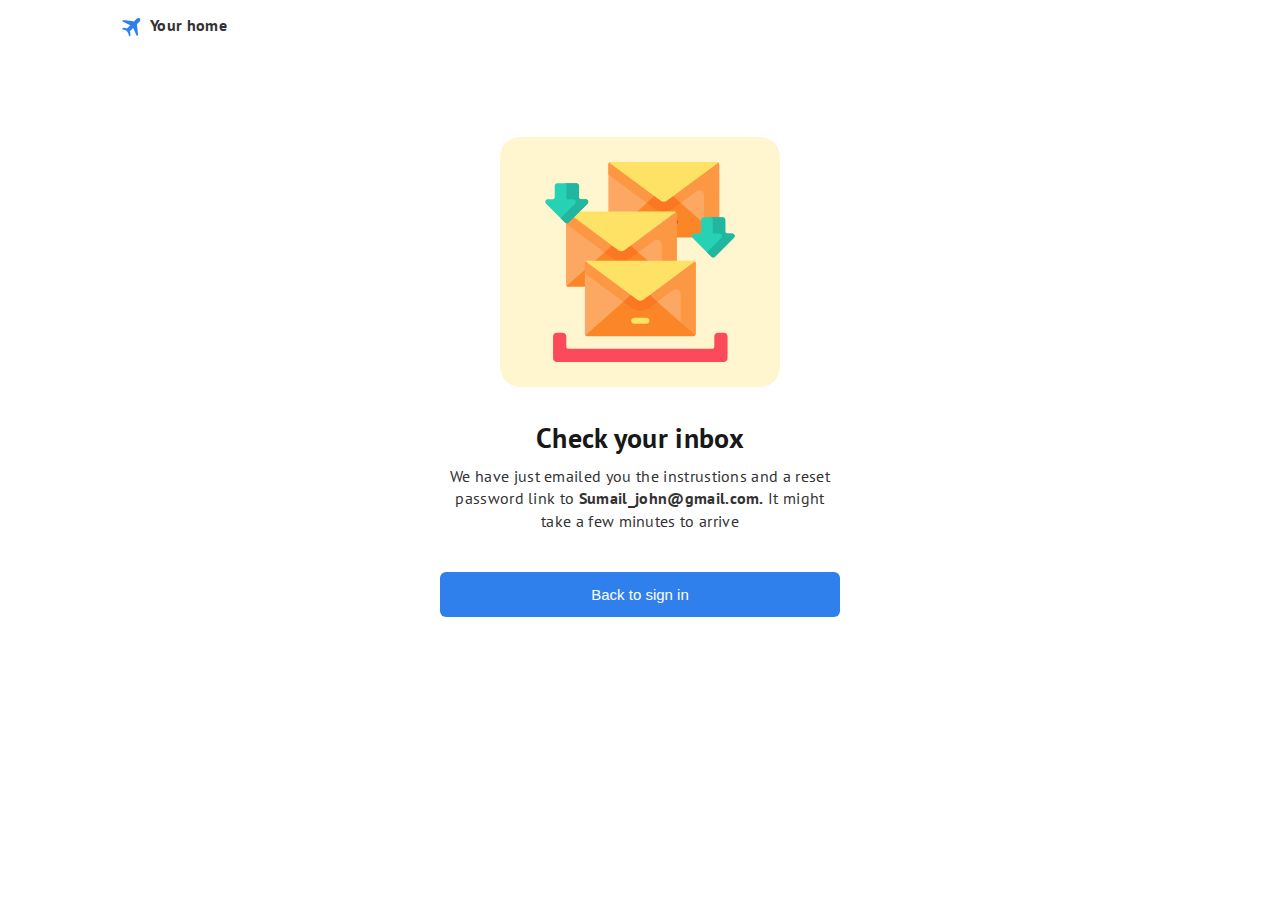
==== check-inbox.html @ 7ad9471f "Add files via upload" ====
<!DOCTYPE html>
<html lang="en">
  <head>
    <link
      rel="stylesheet"
      href="https://cdnjs.cloudflare.com/ajax/libs/font-awesome/5.14.0/css/all.min.css"
    />
    <!-- extra fonts -->
    <link
      href="https://fonts.googleapis.com/css?family=Great+Vibes&display=swap"
      rel="stylesheet"
    />
    <link rel="preconnect" href="https://fonts.googleapis.com" />
    <link rel="preconnect" href="https://fonts.gstatic.com" crossorigin />
    <link
      href="https://fonts.googleapis.com/css2?family=PT+Sans&family=Work+Sans:wght@400;500&display=swap"
      rel="stylesheet"
    />
    <link rel="stylesheet" href="style.css" />
    <link rel="stylesheet" type="text/css" href="media-query.css" />
    <link rel="icon" href="imgs/home-tab.png" type="image/x-icon" />
    <meta charset="UTF-8" />
    <meta name="viewport" content="width=device-width, initial-scale=1.0" />
    <meta name="description" content="Check inbox for your password." />
    <title>Check inbox</title>
  </head>
  <body>
    <div class="main-container-home">
      <header class="header-nav">
        <div class="nav-logo">
          <a href="index.html">
            <svg
              class="website-logo"
              xmlns="http://www.w3.org/2000/svg"
              width="24"
              height="24"
              viewBox="0 0 24 24"
              fill="none"
            >
              <path
                d="M3.414 13.7779C2.5 13.9999 2 15.1919 2 15.1919C2 15.1919 5.398 15.6259 6.949 17.3129C8.5 18.9999 9.071 22.2629 9.071 22.2629C9.071 22.2629 10.47 22.6979 10.485 20.8489C10.5 18.9999 9.778 17.3129 9.778 17.3129L13.091 13.9999L16.701 21.7039C16.701 21.7039 18.08 22.2299 18.04 20.3649C18 18.4999 16.85 10.2419 16.85 10.2419L19.678 7.41294C19.869 7.22845 20.0214 7.00776 20.1262 6.76375C20.231 6.51974 20.2862 6.2573 20.2885 5.99174C20.2908 5.72619 20.2402 5.46283 20.1396 5.21703C20.0391 4.97124 19.8906 4.74794 19.7028 4.56015C19.515 4.37237 19.2917 4.22386 19.0459 4.1233C18.8001 4.02274 18.5368 3.97213 18.2712 3.97444C18.0056 3.97675 17.7432 4.03192 17.4992 4.13674C17.2552 4.24156 17.0345 4.39392 16.85 4.58494L13.947 7.48794C13.947 7.48794 6.148 6.09394 3.824 6.29694C1.5 6.49994 2.559 7.56294 2.559 7.56294L10.203 11.2329L6.95 14.4859C6.95 14.4859 4.328 13.5559 3.414 13.7779Z"
                fill="#2F80ED"
              />
            </svg>
          </a>
          <a href="index.html"><p class="inline">Your home</p></a>
        </div>
      </header>
    </div>
    <main class="main-container-check-inbox">
      <section class="check-inbox-section">
        <div class="inbox-photo-container">
          <svg
            class="inbox-photo"
            xmlns="http://www.w3.org/2000/svg"
            width="200"
            height="200"
            viewBox="0 0 200 200"
            fill="none"
          >
            <g clip-path="url(#clip0_4_1032)">
              <path
                d="M71.0395 -6.10351e-06L116.983 34.0684L70.3434 75.3684C69.8082 75.2437 69.3414 74.95 68.991 74.5555C68.6008 74.1008 68.3594 73.5133 68.3594 72.8652V2.56328C68.3594 1.80663 68.6895 1.12656 69.2125 0.65976C69.6672 0.249213 70.2668 -0.000396729 70.9227 -0.000396729H71.0395V-6.10351e-06Z"
                fill="#FCA863"
              />
              <path
                d="M179.209 2.56328V72.8652C179.209 73.5129 178.967 74.1008 178.577 74.5555C178.227 74.95 177.76 75.2437 177.225 75.3684L130.585 34.0684L176.528 0H176.645C177.305 0 177.901 0.249609 178.355 0.660156C178.878 1.12695 179.209 1.80703 179.209 2.56328Z"
                fill="#FCA863"
              />
              <path
                d="M71.0395 -6.10354e-06L116.983 34.0683L108.114 41.9234L68.3594 12.4426V2.56327C68.3594 1.80663 68.6895 1.12656 69.2125 0.65976C69.6672 0.249213 70.2668 -0.000396729 70.9227 -0.000396729H71.0395V-6.10354e-06Z"
                fill="#FC9744"
              />
              <path
                d="M179.209 2.56328V72.8652C179.209 73.5129 178.967 74.1008 178.577 74.5555C178.227 74.95 177.76 75.2437 177.225 75.3684L164.143 63.7828V33.2879C164.143 29.2879 159.588 26.9941 156.372 29.3766L139.454 41.9238L130.585 34.0688L176.529 0H176.645C177.306 0 177.901 0.249609 178.356 0.660156C178.879 1.12695 179.209 1.80703 179.209 2.56328Z"
                fill="#FC9744"
              />
              <path
                d="M178.575 74.5523C178.106 75.091 177.414 75.432 176.644 75.432H70.9242C70.1546 75.432 69.4625 75.091 68.9929 74.5523L123.784 26.0344L178.575 74.5523Z"
                fill="#FB8627"
              />
              <path
                d="M140.691 41.0058L132.781 46.8711C130.158 48.8113 127.046 49.8387 123.784 49.8387C120.522 49.8387 117.41 48.8113 114.787 46.8711L106.877 41.0058L123.784 26.034L140.691 41.0058Z"
                fill="#FB7722"
              />
              <path
                d="M178.355 0.657037L126.839 38.8567C125.025 40.2024 122.544 40.2024 120.729 38.8567L69.2133 0.657037C69.6672 0.249225 70.2672 0.000396729 70.9238 0.000396729H176.645C177.301 0.000396729 177.901 0.249225 178.355 0.657037Z"
                fill="#FEE265"
              />
              <path
                d="M117.697 60.0067H129.872"
                stroke="black"
                stroke-width="15"
                stroke-miterlimit="10"
                stroke-linecap="round"
                stroke-linejoin="round"
              />
              <path
                d="M28.6449 49.4004L74.5886 83.4688L27.9488 124.769C27.4136 124.644 26.9429 124.35 26.5968 123.956C26.2023 123.501 25.9652 122.914 25.9652 122.266V51.9637C25.9652 51.2031 26.2914 50.527 26.8183 50.0563C27.2691 49.65 27.8687 49.4004 28.5285 49.4004H28.6449Z"
                fill="#FCA863"
              />
              <path
                d="M136.81 51.9637V122.266C136.81 122.914 136.573 123.501 136.178 123.956C135.832 124.35 135.361 124.644 134.826 124.769L88.1863 83.4688L134.13 49.4004H134.247C134.907 49.4004 135.506 49.65 135.961 50.0563C136.484 50.5273 136.81 51.2031 136.81 51.9637Z"
                fill="#FCA863"
              />
              <path
                d="M28.6449 49.4004L74.5886 83.4688L65.7195 91.3238L25.9652 61.843V51.9637C25.9652 51.2031 26.2914 50.527 26.8183 50.0563C27.2691 49.65 27.8687 49.4004 28.5285 49.4004H28.6449Z"
                fill="#FC9744"
              />
              <path
                d="M136.81 51.9637V122.266C136.81 122.914 136.573 123.501 136.178 123.956C135.832 124.35 135.361 124.644 134.826 124.769L121.744 113.183V82.6883C121.744 78.6883 117.188 76.3945 113.977 78.777L97.0554 91.3242L88.1863 83.4691L134.13 49.4008H134.247C134.907 49.4008 135.506 49.6504 135.961 50.0566C136.484 50.5274 136.81 51.2031 136.81 51.9637Z"
                fill="#FC9744"
              />
              <path
                d="M136.179 123.952C135.71 124.491 135.018 124.832 134.248 124.832H28.5277C27.7582 124.832 27.066 124.491 26.5964 123.952L81.3878 75.4336L136.179 123.952Z"
                fill="#FB8627"
              />
              <path
                d="M98.2949 90.4055L90.3852 96.2707C87.7617 98.2109 84.6496 99.2383 81.3879 99.2383C78.1262 99.2383 75.0141 98.2109 72.3906 96.2707L64.4805 90.4055L81.3875 75.4336L98.2949 90.4055Z"
                fill="#FB7722"
              />
              <path
                d="M135.959 50.0566L84.4429 88.2563C82.6285 89.602 80.1472 89.602 78.3324 88.2563L26.8168 50.0566C27.2707 49.6488 27.8707 49.4 28.5273 49.4H134.248C134.905 49.4 135.505 49.6488 135.959 50.0566Z"
                fill="#FEE265"
              />
              <path
                d="M75.3008 109.406H87.475"
                stroke="black"
                stroke-width="15"
                stroke-miterlimit="10"
                stroke-linecap="round"
                stroke-linejoin="round"
              />
              <path
                d="M47.5668 98.8008L93.5066 132.865L46.8664 174.169C46.3312 174.04 45.8645 173.751 45.5145 173.356C45.1242 172.902 44.8828 172.314 44.8828 171.666V101.364C44.8828 100.604 45.2129 99.9273 45.7359 99.4566C46.1906 99.0504 46.7863 98.8008 47.4461 98.8008H47.5668Z"
                fill="#FCA863"
              />
              <path
                d="M155.732 101.364V171.666C155.732 172.314 155.49 172.901 155.1 173.356C154.75 173.75 154.283 174.04 153.748 174.169L107.108 132.865L153.047 98.8008H153.168C153.824 98.8008 154.423 99.0504 154.878 99.4566C155.402 99.9277 155.732 100.604 155.732 101.364Z"
                fill="#FCA863"
              />
              <path
                d="M47.5668 98.8008L93.5066 132.865L84.6375 140.72L44.8828 111.243V101.364C44.8828 100.604 45.2129 99.9273 45.7359 99.4566C46.1906 99.0504 46.7863 98.8008 47.4461 98.8008H47.5668Z"
                fill="#FC9744"
              />
              <path
                d="M155.732 101.364V171.666C155.732 172.314 155.49 172.901 155.1 173.356C154.75 173.75 154.283 174.04 153.748 174.169L140.666 162.583V132.088C140.666 128.088 136.11 125.795 132.895 128.177L115.977 140.72L107.108 132.865L153.048 98.8008H153.168C153.824 98.8008 154.424 99.0504 154.878 99.4566C155.402 99.9277 155.732 100.604 155.732 101.364Z"
                fill="#FC9744"
              />
              <path
                d="M155.098 173.352C154.629 173.89 153.937 174.231 153.167 174.231H47.4469C46.6773 174.231 45.9852 173.89 45.5156 173.352L100.307 124.833L155.098 173.352Z"
                fill="#FB8627"
              />
              <path
                d="M117.214 139.805L109.304 145.67C106.681 147.611 103.569 148.638 100.307 148.638C97.0454 148.638 93.9333 147.611 91.3098 145.67L83.3997 139.805L100.307 124.833L117.214 139.805Z"
                fill="#FB7722"
              />
              <path
                d="M154.878 99.4563L103.363 137.656C101.548 139.002 99.0668 139.002 97.252 137.656L45.7363 99.4563C46.1902 99.0484 46.7902 98.7996 47.4469 98.7996H153.167C153.824 98.7996 154.424 99.0484 154.878 99.4563Z"
                fill="#FEE265"
              />
              <path
                d="M106.394 161.824H94.2199C92.5527 161.824 91.2019 160.473 91.2019 158.806C91.2019 157.139 92.5531 155.788 94.2199 155.788H106.394C108.062 155.788 109.412 157.139 109.412 158.806C109.412 160.473 108.061 161.824 106.394 161.824Z"
                fill="#FEE265"
              />
              <path
                d="M174.316 174.336V184.759C174.316 185.871 173.416 186.771 172.304 186.771H28.3101C27.1988 186.771 26.298 185.871 26.298 184.759V174.336C26.298 172.289 24.6386 170.629 22.5917 170.629H16.7753C14.7285 170.629 13.0691 172.289 13.0691 174.336V196.294C13.0691 198.341 14.7285 200 16.7753 200H183.839C185.886 200 187.545 198.341 187.545 196.294V174.336C187.545 172.289 185.886 170.629 183.839 170.629H178.022C175.976 170.629 174.316 172.289 174.316 174.336Z"
                fill="#FB4A59"
              />
              <path
                d="M193.907 75.852L175.028 94.7312C174.009 95.7496 172.36 95.7496 171.341 94.7312L152.457 75.852C150.817 74.2113 151.981 71.402 154.305 71.402H159.076C160.188 71.402 161.089 70.5012 161.089 69.3898V57.9801C161.089 56.5402 162.256 55.3734 163.695 55.3734H182.669C184.111 55.3734 185.275 56.5426 185.275 57.9801V69.3898C185.275 70.5012 186.176 71.402 187.287 71.402H192.063C194.388 71.402 195.547 74.2113 193.907 75.852Z"
                fill="#27D1B3"
              />
              <path
                d="M193.909 75.8512L175.027 94.7324C174.009 95.7504 172.359 95.7504 171.341 94.7324L166.923 90.3141L181.382 75.8512C183.023 74.2133 181.864 71.4004 179.539 71.4004H172.75V57.9797C172.75 56.543 171.587 55.3719 170.146 55.3719H182.669C184.11 55.3719 185.277 56.543 185.277 57.9797V69.3883C185.277 70.4996 186.178 71.4004 187.289 71.4004H192.066C194.387 71.4004 195.546 74.2133 193.909 75.8512Z"
                fill="#20B69F"
              />
              <path
                d="M47.541 41.684L28.6617 60.5633C27.6433 61.5817 25.9937 61.5817 24.9753 60.5633L6.09135 41.684C4.45073 40.0434 5.61518 37.234 7.9394 37.234H12.7109C13.8222 37.234 14.723 36.3332 14.723 35.2219V23.8121C14.723 22.3723 15.8902 21.2055 17.3296 21.2055H36.3031C37.7457 21.2055 38.9097 22.3746 38.9097 23.8121V35.2219C38.9097 36.3332 39.8105 37.234 40.9218 37.234H45.6976C48.0218 37.234 49.1816 40.0434 47.541 41.684Z"
                fill="#27D1B3"
              />
              <path
                d="M47.5426 41.682L28.6613 60.5633C27.6433 61.5813 25.9929 61.5813 24.9754 60.5633L20.557 56.1449L35.0156 41.682C36.6574 40.0441 35.4984 37.2355 33.1726 37.2355H26.3836V23.8109C26.3836 22.3742 25.2207 21.2031 23.7801 21.2031H36.3031C37.7437 21.2031 38.9109 22.3742 38.9109 23.8109V35.2234C38.9109 36.3348 39.8117 37.2355 40.923 37.2355H45.6996C48.0215 37.2355 49.1804 40.0441 47.5426 41.682Z"
                fill="#20B69F"
              />
            </g>
            <defs>
              <clipPath id="clip0_4_1032">
                <rect width="200" height="200" fill="white" />
              </clipPath>
            </defs>
          </svg>
        </div>
        <h1 class="check-inbox-heading">Check your inbox</h1>
        <p class="we-sent-email">
          We have just emailed you the instrustions and a reset password link to
          <span>Sumail_john@gmail.com.</span> It might take a few minutes to
          arrive
        </p>
        <a href="sign-in.html"
          ><button class="back-to-sign-inbox-button">Back to sign in</button></a
        >
      </section>
    </main>
  </body>
</html>
---- style.css ----
:root {
  --mainColor: #2f80ed;
  --textColor: #333;
  --lightGrayText: #4f4f4f;
  --headingTextColor: #181818;
  --whiteColor: #ffffff;
}

* {
  -webkit-box-sizing: border-box;
  -moz-box-sizing: border-box;
  box-sizing: border-box;
  padding: 0;
  margin: 0;
}
html {
  scroll-behavior: smooth;
}
body {
  color: var(--textColor);
  font-family: "PT Sans", sans-serif;
  font-size: 16px;
  font-style: normal;
  font-weight: 400;
  line-height: 140%; /* 22.4px */
  letter-spacing: 0.32px;
}
h1,
h2,
h3,
h4 {
  color: var(--headingTextColor);
}
button{
  cursor: pointer;
}
.main-container-home {
  /* to make padding works even in mobile size screens */
  padding-right: 20px;
  padding-left: 20px;
  /* to set all elements in the center verticlly */
  margin-right: auto;
  margin-left: auto;
  /* set the width for the container */
  width: calc(100% - 200px);
}
.header-nav {
  display: flex;
  justify-content: space-between;
  /* width: 1210px; */
  padding-top: 14px;
  padding-bottom: 14px;
  align-items: center;
  margin-bottom: 12px;
}
/* navigation bar styling */
.nav-logo {
  position: relative;
  width: 105px;
}

.inline {
  position: absolute;
  display: inline;
  left: 30px;
  font-weight: 600;
  width: 78px;
  /* padding-bottom: 5px; */
}

a {
  text-decoration: none;
  color: var(--textColor);
}
a:hover {
  color: var(--mainColor);
}
.nav-links li {
  list-style: none;
  display: inline;
  font-size: 16px;
}
.nav-link {
  padding-left: 48px;
}

.register-btn {
  display: inline-flex;
  padding: 10px 18px;
  justify-content: center;
  align-items: center;
  border-radius: 6px;
  border: 1px solid var(--mainColor);
  background: #fff;
  color: var(--mainColor);
}
.sign-in-btn {
  display: inline-flex;
  padding: 10px 18px;
  justify-content: center;
  align-items: center;
  border-radius: 6px;
  border: 1px solid var(--mainColor);
  background: var(--mainColor);
  color: var(--whiteColor);
  margin-left: 10px;
  /* margin-top: 14px; */
}
.sign-in-btn:hover,
.register-btn:hover,
.download-mobile-app:hover {
  transform: scale(110%);
  cursor: pointer;
}

.sidebar {
  position: absolute;
  height: 100vh;
  width: 250px;
  margin: 0;
  padding: 0;
  left: 0;
  top: 0;
  background-color: white;
  transition: 600ms;
  transform: translate(-100%);
  z-index: 1;
}
.sidebar-container {
  position: relative;
  display: none;
}
.sidebar-burger-menu {
  font-size: 24px;
  border-radius: 0;
  color: var(--lightGrayText);
  /* margin-top: 17px; */
  /* display: none;  */
}

.left-arrow,
.right-arrow,
.surprise,
.close-btn,
.sidebar-burger-menu {
  background-color: transparent;
  border: none;
  padding: 0;
  position: absolute;
}

.sidebar-burger-menu:hover {
  color: var(--mainColor);
  cursor: pointer;
}
.show-sidebar {
  transform: translate(0);
}
.show-sidebar-container {
  display: block;
}
.close-btn {
  position: absolute;
  top: 20px;
  right: 15px;
  color: rgb(206, 14, 14);
  font-size: 22px;
  margin: 0;
  padding: 0;
}
.close-btn:hover {
  transform: rotate(360deg);
  transition: 1000ms;
  cursor: pointer;
}
.home-sidebar,
.discover-sidebar,
.activties-sidebar,
.about-sidebar,
.contact-sidebar,
.register-sidebar,
.sign-in-sidebar {
  position: absolute;
  top: 100px;
  left: 0px;
  height: 50px;
  width: 350px;
  list-style: none;
}
.home,
.discover,
.activties,
.about,
.contact,
.register,
.sign-in {
  font-size: 22px;
  margin: 0;
  padding: 0;
  position: absolute;
  left: 50px;
  text-decoration: none;
}
.home,
.discover,
.activties,
.about,
.contact {
  color: var(--lightGrayText);
}

.register,
.sign-in {
  color: var(--mainColor);
}

.discover-sidebar {
  top: 150px;
}
.activties-sidebar {
  top: 210px;
}
.about-sidebar {
  top: 260px;
}
.contact-sidebar {
  top: 310px;
}
.register-sidebar {
  top: 360px;
  display: none;
}
.sign-in-sidebar {
  top: 410px;
  display: none;
}

/* start of banner */
.banner-section {
  position: relative;
  background-image: url(imgs/banner2.jpg);
  background-size: cover;
  background-repeat: round;
  height: 500px;
  border-radius: 10px;
}
.overlay {
  position: absolute;
  left: 0;
  top: 0;
  border-radius: 10px;
  height: 100%;
  width: 100%;
  background-color: rgb(0 0 0 / 30%);
}

.banner-section h1 {
  position: absolute;
  color: var(--whiteColor);
  left: 50%;
  top: 180px;
  transform: translate(-50%, -50%);
  margin: 0;
  padding: 0;
  font-size: 32px;
  line-height: normal;
  width: 373px;
}
/* .title-banner{
  position: absolute;
  color: var(--whiteColor);
  left: 50%;
  top: 180px;
  transform: translate(-50%, -50%);
  margin: 0;
  padding: 0;
  font-size: 32px;
  line-height: normal;
  width: 373px;
  font-weight:bold; */
/* display: none; */
/* } */
.banner-qoute {
  font-size: 20px;
  width: 650px;
  line-height: 140%;
  position: absolute;
  font: 20px;
  color: var(--whiteColor);
  font-weight: 500;
  width: 518px;
  top: 248px;
  left: 50%;
  transform: translate(-50%, -50%);
  text-align: center;
  padding: 0;
  margin: 0;
}

.search-nav-container {
  margin-right: auto;
  margin-left: auto;
  width: calc(100% - 200px);
}
.search-place-nav {
  position: relative;
  /* width: 1072.8px; */
  height: 64px;
  flex-shrink: 0;
  border-radius: 8px;
  background: var(--whiteColor);
  box-shadow: 0px 4px 37px 0px rgba(0, 0, 0, 0.15);
  /* margin-left: 50%; */
  /* transform:translate(-50%,0%); */
  margin-top: -32px;
  /* display: flex; */
  /* display: none; */
}
.search-place-form {
  position: absolute;
  display: flex;
  justify-content: space-between;
  width: calc(100% - 250px);
  right: 60%;
  top: 50%;
  transform: translate(50%, -50%);
}

.search-nav-container2 {
  margin-right: auto;
  margin-left: auto;
  width: calc(100% - 500px);
  display: none;
}
.search-place-nav-responsive {
  position: relative;
  width: 324px;
  height: 345px;
  border-radius: 8px;
  background: var(--whiteColor);
  box-shadow: 0px 4px 37px 0px rgba(0, 0, 0, 0.15);
  margin-left: 50%;
  transform: translate(-50%, 0%);
  margin-top: -80px;
  display: none;
}
.search-place-form-responsive {
  position: absolute;
  display: flex;
  gap: -5px;
  flex-direction: column;
  align-items: center;
  width: calc(100% - 30px);
  right: 50%;
  top: 40%;
  transform: translate(50%, -50%);
}
.search-place-nav-responsive {
  display: flex;
  flex-direction: column;
}

.search-nav-btn1,
.search-nav-btn2 {
  background-color: var(--mainColor);
  color: var(--whiteColor);
  display: flex;
  width: 148px;
  padding: 12px 18px;
  height: 43;
  justify-content: center;
  align-items: center;
  gap: 10px;
  border-radius: 6px;
  border-color: transparent;
  position: absolute;
}
.search-nav-btn1:hover,
.search-nav-btn2:hover {
  width: min-content;
}
.search-nav-btn1 {
  right: 50%;
  top: 90%;
  transform: translate(50%, -50%);
}
.search-nav-btn2 {
  right: 10%;
  top: 50%;
  transform: translate(50%, -50%);
}

.search-place-nav button p {
  font-size: 15px;
  font-weight: 600;
}

.location-input-search,
.check-in-input-search,
.check-out-input-search,
.guests-input-search {
  position: relative;
  padding: 13px 14px 14px 14px;
  align-items: center;
  border-radius: 4px;
  background: var(--Gray-6, #f2f2f2);
  color: var(--lightGrayText);
  border-radius: 4px;
  border-color: transparent;
}
input:focus {
  outline-color: var(--mainColor);
}

.location-input-search {
  padding: 11px 12px 12px 12px;
  align-items: center;
  gap: 10px;
}
.check-in-input-search {
  width: 170px;
}
.check-out-input-search {
  width: 170px;
}
.guests-input-search {
  width: 210px;
}

.covid-restrictions-warning {
  position: relative;
  height: 72px;
  border-radius: 8px;
  background: #fcefca;
  margin-top: 50px;
  margin-bottom: 50px;
}

.warning-covid-icon {
  position: absolute;
  top: 20px;
  left: 24px;
}

.covid-text,
.span-covid-text {
  color: var(--textColor);
  font-size: 16px;
  font-weight: 500;
  display: inline;
}
.covid-text {
  position: absolute;
  left: 72px;
  top: 25px;
}

.span-covid-text {
  color: var(--mainColor);
}

.section1-enjoy-vacation h1 {
  font-size: 28px;
  line-height: 140%;
}
.section1-enjoy-vacation p {
  margin-top: 16px;
  color: var(--textColor);
  font-size: 16px;
  font-weight: 500;
  width: 638px;
}

.choose-country-section {
  display: flex;
  justify-content: space-between;
  margin-top: 30px;
  margin-bottom: 60px;
  flex-wrap: wrap;

  /* flex-shrink: 3; */
}
.choose-country-section-article {
  margin-top: 20px;
  margin-right: 10px;
}

.choose-country-section-article-img {
  width: 300px;
  height: 220px;
  flex-shrink: 0;
  border-radius: 8px;
  transition: 0.3;
}
.choose-country-section-article-img:hover {
  cursor: pointer;
  filter: brightness(130%);
}

.choose-country-section-article h2 {
  margin-top: 12px;
  color: var(--headingTextColor);
  font-size: 20px;
}

.choose-country-section-article p {
  margin-top: 4px;
  color: var(--headingTextColor);
  font-weight: 500;
}

.inspiration-section {
  display: flex;
  justify-content: space-between;
  flex-wrap: wrap;
  margin-left: 0px;
  margin-bottom: 60px;
}
.inspiration-heading,
.popular-hotels-section-heading {
  font-size: 28px;
  margin-bottom: 24px;
  line-height: 140%;
}

.inspiration-article1 {
  background-image: url(imgs/section2-article1.jpg);
}
.inspiration-article2 {
  background-image: url(imgs/article2-section2.png);
}
.inspiration-article3 {
  background-image: url(imgs/article3-section2.png);
}
.inspiration-article1,
.inspiration-article2,
.inspiration-article3 {
  position: relative;
  width: 413px;
  height: 280px;
  flex-shrink: 0;
  margin-top: 20px;
  margin-right: 10px;
  border-radius: 8px;
  background-size: cover;
}

.inspiration-article1,
.inspiration-article2,
.inspiration-article3 .overlay {
  border-radius: 8px;
}

.inspiration-section h2 {
  top: 50%;
  position: absolute;
  bottom: 72px;
  left: 20px;
  color: var(--whiteColor);
  font-size: 20px;
  font-weight: 600;
  line-height: normal;
}

.inspiration-section p {
  position: absolute;
  color: var(--whiteColor);
  font-size: 16px;
  font-weight: 500;
  line-height: 140%;
  top: 216px;
  left: 20px;
}

.inspiration-article3:hover,
.inspiration-article3:hover,
.inspiration-article3:hover {
  cursor: pointer;
}

.popular-hotels-section {
  position: relative;
  display: flex;
  justify-content: space-between;
  flex-wrap: wrap;
  margin-bottom: 60px;
}

.popular-section-article1 img,
.popular-section-article2 img,
.popular-section-article3 img,
.popular-section-article4 img {
  width: 305px;
  height: 300px;
  flex-shrink: 0;
  border-radius: 8px;
  margin-right: 10px;
}
.popular-hotels-section h2 {
  margin-top: 12px;
  color: var(--headingTextColor);
  font-size: 20px;
  line-height: 140%;
}
.popular-hotels-section p {
  margin-top: 4px;
  color: var(--headingTextColor);
  font-weight: 500;
  margin-bottom: 20px;
}

.down-banner {
  position: relative;
  background-image: url(imgs/downBanner.jpg);
  background-size: cover;
  height: 280px;
  border-radius: 8px;
  margin-bottom: 100px;
}

.down-banner h1 {
  position: absolute;
  width: 500px;
  color: var(--whiteColor);
  font-size: 28px;
  font-weight: 700;
  line-height: 140%;
  top: 64px;
  left: 68px;
}

.download-mobile-app {
  position: absolute;
  padding: 12px 18px;
  display: flex;
  justify-content: center;
  align-items: center;
  gap: 10px;
  color: var(--whiteColor);
  border-radius: 6px;
  background-color: var(--mainColor);
  border-color: transparent;
  top: 172px;
  left: 69px;
}

.down-banner img {
  position: absolute;
  width: 719.712px;
  height: 515.599px;
  transform: rotate(-15deg);
  top: -70;
  left: 0;
  mix-blend-mode: overlay;
}

.explore-dream-place {
  margin-bottom: 80px;
  margin-right: 50%;
  transform: translate(50%, -50%);
  text-align: center;
  line-height: 200%;
}

.explore-dream-place h1 {
  font-size: 28px;
  margin-bottom: 16px;
}

.explore-dream-place p {
  color: var(--mainColor);
  font-size: 16px;
  font-weight: 500;
}

.footer {
  display: flex;
  justify-content: space-between;
  flex-wrap: wrap;
}
.footer ul {
  list-style: none;
}

.footer ul li {
  margin-bottom: 10px;
}

.footer h4 {
  margin-bottom: 20px;
}

.logo-title {
  position: absolute;
  display: inline;
  left: 30px;
  font-weight: 600;
  width: 78px;
}
.footer .nav-logo p {
  width: 197px;
  margin-left: 27px;
}

.footer p {
  font-weight: 500;
  font-size: 14px;
  line-height: 140%;
  color: #4f4f4f;
}

.footer ul a {
  color: var(--mainColor);
}

.under-footer {
  position: relative;
  background-color: #ebebeb;
  height: 40px;
  flex-shrink: 0;
  margin-top: 60px;
}

.under-footer p {
  position: absolute;
  display: inline;
  top: 10px;
  left: 30px;
  font-size: 14px;
  color: #4f4f4f;
  width: 140px;
}

.under-footer svg {
  position: absolute;
  top: 14px;
  left: 10px;
}
.container-down-banner {
  /* to make padding works even in mobile size screens */
  /* to set all elements in the center verticlly */
  margin-right: auto;
  margin-left: auto;
  /* set the width for the container */
  width: 100%;
}

/*  */
/*  */
/*  */
/* CSS for sign up page */
/*  */
/*  */
/*  */

.main-container-sign-up,
.main-container-sign-in,
.main-container-create-pw,
.main-container-check-inbox {
  /* to make padding works even in mobile size screens */
  padding-right: 20px;
  padding-left: 20px;
  /* to set all elements in the center verticlly */
  margin-right: auto;
  margin-left: auto;
  /* set the width for the container */
  width: 440px;
}

.sign-up-section,
.Forgot-pw-section,
.create-password-section,
.check-inbox-section {
  text-align: center;
  margin-top: 80px;
}
.sign-up-section h1 {
  font-size: 28px;
  margin-bottom: 65px;
}

.text-box {
  position: relative;
  display: flex;
  width: 400px;
  padding: 11px 12px 12px 12px;
  align-items: center;
  gap: 10px;
  border-radius: 4px;
  background: var(--Gray-6, #f2f2f2);
  border-color: transparent;
  margin-bottom: 30px;
}

.email-text-box {
  position: relative;
}
.email-text-box::before {
  position: absolute;
  content: "Your email address";
  font-weight: 600;
  font-size: 14px;
  left: -200px;
  top: -25px;
}

.sign-up-button,
.sign-in-button,
.forgot-pw-button,
.back-to-sign-inbox-button {
  color: white;
  display: flex;
  font-size: 15px;
  font-weight: 500;
  width: 400px;
  padding: 12px 18px;
  justify-content: center;
  align-items: center;
  gap: 10px;
  border-radius: 6px;
  background: var(--Blue-1, #2f80ed);
  border-color: transparent;
}
.sign-up-button:hover,
.sign-in-button:hover,
.forgot-pw-button:hover,
.back-to-sign-inbox-button:hover{
  background-color: #004eb4;
  cursor: pointer;
}
.flex-2lines-text {
  margin-top: 30px;
  margin-bottom: 30px;
  display: flex;
  /* justify-content: space-between; */
  gap: 10px;
}

.text-between-lines {
  color: var(--Gray-2, #4f4f4f);
  font-size: 14px;
  font-weight: 500;
  width: 175px;
  line-height: 18px; /* 128.571% */
  letter-spacing: 0.28px;
}
.under-sign-up-lines {
  width: 100px;
  height: 1px;
  margin-top: 10px;
  background: #e0e0e0;
}

.sign-up-google-button,
.sign-in-google-button {
  display: flex;
  width: 400px;
  font-size: 15px;
  font-weight: 500;
  padding: 12px 18px;
  justify-content: center;
  align-items: center;
  gap: 10px;
  border-radius: 6px;
  border: 1px solid var(--Gray-5, #e0e0e0);
  background: #fff;
  margin-bottom: 12px;
}

.sign-up-facebook-button,
.sign-in-facebook-button {
  display: flex;
  width: 400px;
  font-size: 15px;
  font-weight: 500;
  padding: 12px 18px;
  justify-content: center;
  align-items: center;
  gap: 10px;
  border-radius: 6px;
  background: #475993;
  color: white;
  border: transparent;
}

.sign-in-instaed,
.sign-up-instaed {
  position: absolute;
  display: flex;
  gap: 5px;
  left: 50%;
  transform: translate(-50%, 0%);
}
.sign-in-instaed {
  margin-top: 60px;
}
.sign-up-instaed {
  margin-top: 40px;
}

.sign-in-sign-up-page,
.sign-up-sign-in-page {
  background-color: transparent;
  border: none;
  font-size: 16px;
  color: var(--mainColor);
}
/*  */
/*  */
/*  */
/* CSS for sign in page */
/*  */
/*  */
/*  */
.password-text-box,
.create-password-text-box,
.rewrite-password-text-box {
  position: relative;
}
.password-text-box::before,
.create-password-text-box::before,
.rewrite-password-text-box::before {
  position: absolute;
  font-weight: 600;
  font-size: 14px;
  left: -200px;
  top: -25px;
}
.password-text-box::before {
  content: "Password";
}
.create-password-text-box::before {
  content: "Password";
}
.rewrite-password-text-box::before {
  content: "Confirm password";
}

.eye-password {
  position: absolute;
  z-index: 1;
  left: 170px;
  top: 9px;
}

.keepme-sign-in-box {
  width: 20px;
  height: 20px;
  flex-shrink: 0;
  border-radius: 5px;
  border: 1px solid var(--Gray-4, #bdbdbd);
  background: #fff;
}
.keepme-sign-in-forgot {
  display: flex;
  margin-bottom: 20px;
  justify-content: space-between;
}
.keepme-sign-in {
  display: flex;
  gap: 8px;
}

/*  */
/*  */
/*  */
/* Forgot password page */
/*  */
/*  */
/*  */

.forgot-btn {
  color: var(--mainColor);
  background-color: transparent;
  border: none;
}
.sign-up-instaed {
  margin-bottom: 100px;
}
.main-container-sign-in {
  margin-bottom: 200px;
}

.link-for-forgot-pw {
  width: 420px;
  margin-top: 20px;
  margin-bottom: 60px;
}

.Forgot-pw-section h1 {
  font-size: 28px;
}

.terms-privacy-links {
  color: var(--mainColor);
}
.conditions-text {
  margin-top: 30px;
  text-align: justify;
  font-size: 16px;
  letter-spacing: 0.28px;
  font-size: 16px;
  font-weight: 400;
  line-height: 140%;
}

/*  */
/*  */
/*  */
/* Create password page */
/*  */
/*  */
/*  */
.create-password-section h1 {
  margin-bottom: 20px;
  font-size: 28px;
}
.create-password-text-box {
  margin-top: 20px;
}
.safe-password-rules {
  margin-bottom: 60px;
}
.create-password-section .text-box {
  margin-top: 20px;
}
.inbox-photo-container {
  position: relative;
  width: 280px;
  height: 250px;
  flex-shrink: 0;
  border-radius: 20px;
  background: rgba(254, 226, 101, 0.3);
  left: 50%;
  transform: translate(-50%);
}
.check-inbox-section {
  /* position: relative; */
}
.inbox-photo {
  margin-top: 25px;
}

.check-inbox-section h1 {
  font-size: 28px;
  margin-top: 40px;
}
.check-inbox-section span {
  font-weight: bold;
}

.we-sent-email {
  margin-top: 15px;
  margin-bottom: 40px;
}
---- media-query.css ----
@media (max-width: 900px) {
  .main-container {
    width: 100%;
  }
}

@media (max-width: 1017px) {
  .nav-links {
    display: none;
  }
  .nav-logo {
    left: 30px;
  }
}

@media (min-width: 1017px) {
  .sidebar-burger-menu {
    display: none;
  }
}

@media (max-width: 500px) {
  .sign-in-sidebar,
  .register-sidebar {
    display: block;
  }
  .sign-in-btn,
  .register-btn {
    display: none;
  }
  .nav-logo {
    margin-left: 100px;
  }
}

@media (max-width: 900px) {
  .banner-qoute {
    top: 160px;
    width: 60%;
    font-size: 20px;
    top: 200px;
  }
  .banner-section h1 {
    top: 92px;
    font-size: 26px;
    left: 55%;
  }
}
@media (max-width: 450px) {
  .banner-section {
    height: 300px;
  }
  .banner-qoute {
    width: 80%;
    font-size: 16px;
    top: 55%;
  }
  .banner-section h1 {
    font-size: 20px;
    width: 236px;
  }
}

@media (max-width: 1500px) {
  .search-place-form input {
    width: 90%;
  }
  .search-nav-btn2 {
    right: 15%;
  }
}
@media (max-width: 1200px) {
  .search-nav-btn2 {
    width: 120px;
  }
}
@media (max-width: 1075px) {
  .search-place-form input {
    width: 80%;
  }

  .search-nav-btn2 {
    width: 15%;
  }

  .search-nav-container {
    width: 100%;
  }
  .search-place-form p {
    font-size: 8px;
  }
}
@media (max-width: 900px) {
  .search-place-nav {
    display: none;
  }
  .search-nav-container2 {
    display: block;
  }
}
@media (max-width: 450px) {
  .search-place-nav-responsive {
    width: 250px;
    height: 260px;
  }
  .search-place-form-responsive input {
    width: 180px;
    height: 32px;
  }

  .search-nav-btn1 {
    width: 120px;
    height: 30px;
  }
  .search-place-form-responsive {
    gap: -20px;
  }
}

@media (max-width: 450px) {
  .covid-restrictions-warning {
    height: 100px;
  }
}

@media (max-width: 685px) {
  .section1-enjoy-vacation p {
    width: 500px;
    line-height: 150%;
  }
}
@media (max-width: 350px) {
  .section1-enjoy-vacation p {
    /* margin-top: 140%; */
    width: 500px;
    line-height: 150%;
  }
}

@media (max-width: 685px) and (min-width: 550px) {
  .choose-country-section-article-img {
    width: 430px;
    height: 350px;
  }
}

@media (max-width:450px) {
    .choose-country-section-article-img {
        width: 280px;
        height: 200px;
      }  
}
@media (max-width:450px) {
    .choose-country-section-article-img {
        width: 270px;
        height: 200px;
      }  
}

@media (max-width: 550px) {
  .section1-enjoy-vacation p {
    width: 90%;
  }
}

@media (max-width: 400px) {
  .section1-enjoy-vacation p {
    width: 80%;
  }
}

@media (max-width: 685px) and (min-width: 550px) {
  .inspiration-article1,
  .inspiration-article2,
  .inspiration-article3 {
    width: 473px;
    height: 340px;
  }
}
@media (max-width: 450px) {
  .inspiration-article1,
  .inspiration-article2,
  .inspiration-article3 {
    width: 295px;
    height: 260px;
  }
  .inspiration-article1 p,
  .inspiration-article2 p,
  .inspiration-article3 p {
    top: 150px;
    font-size: 16;
  }
  .inspiration-article1 h2,
  .inspiration-article2 h2,
  .inspiration-article3 h2 {
    top: 60px;
    font-size: 18px;
  }
}

@media (max-width: 685px) and (min-width: 550px) {
  .popular-section-article1 img,
  .popular-section-article2 img,
  .popular-section-article3 img,
  .popular-section-article4 img {
    width: 505px;
    height: 400px;
  }
}
@media (max-width: 350px) {
  .popular-section-article1 img,
  .popular-section-article2 img,
  .popular-section-article3 img,
  .popular-section-article4 img {
    width: 280px;
    height: 200px;
  }
}
@media (max-width: 575px) {
  .explore-dream-place h1 {
    width: 110%;
  }
}

@media (max-width: 900px) {
  .down-banner h1 {
    font-size: 24px;
  }
}
@media (max-width: 750px) {
  .down-banner h1 {
    font-size: 22px;
    width: 320px;
  }
}
@media (max-width: 600px) {
  .down-banner h1 {
    left: 30px;
    font-size: 22px;
    width: 320px;
  }
  .down-banner button {
    left: 30px;
  }
}
@media (max-width: 400px) {
  .down-banner h1 {
    font-size: 16px;
    width: 250px;
  }
}
@media (max-width: 350px) {
  .down-banner h1 {
    font-size: 16px;
    width: 200px;
  }
  .down-banner {
    margin-bottom: 60%;
  }
}
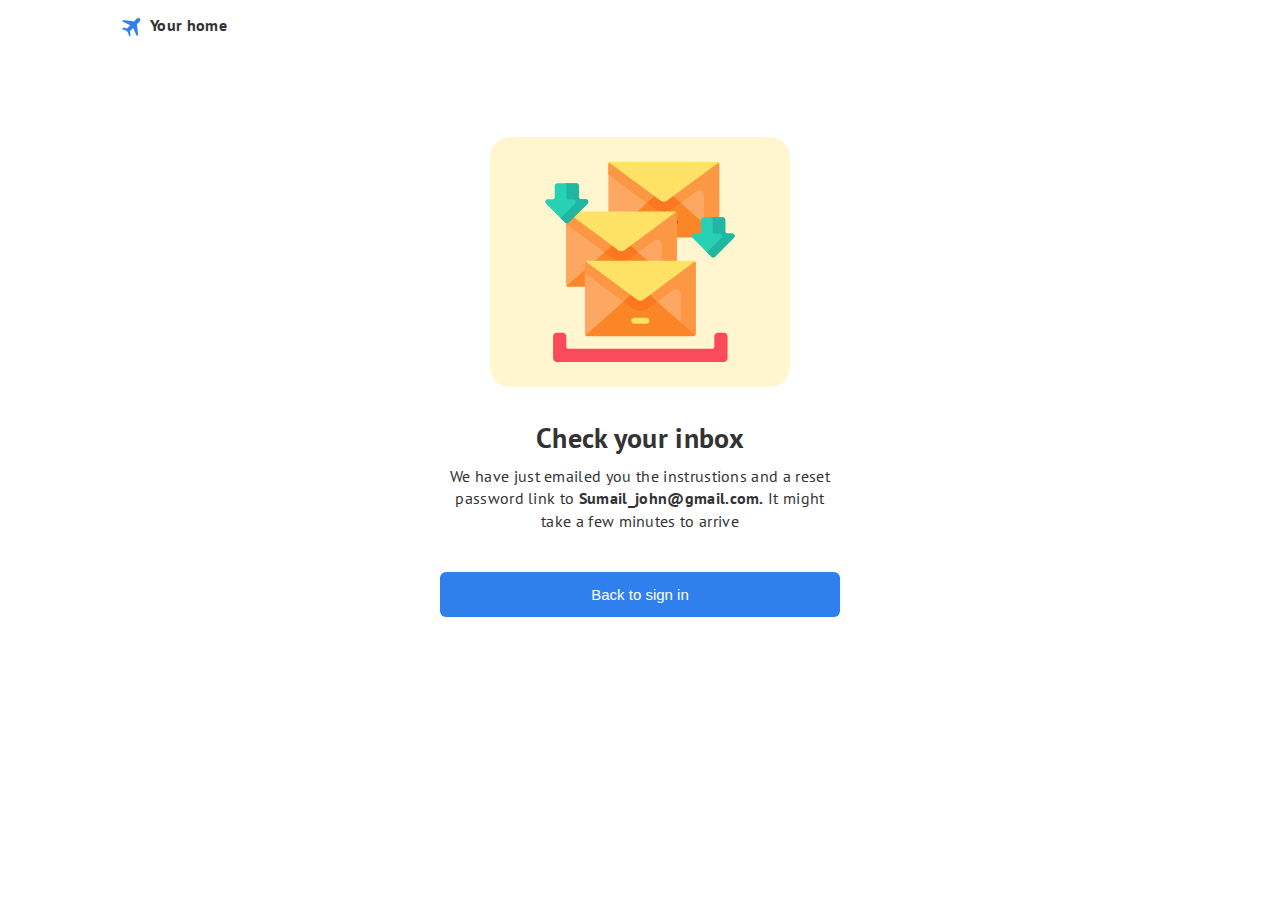
==== commit 7c30c8dc: "Add files via upload" ====
--- a/check-inbox.html
+++ b/check-inbox.html
@@ -27,6 +27,40 @@
   <body>
     <div class="main-container-home">
       <header class="header-nav">
+        <aside class="sidebar">
+          <div class="sidebar-container">
+            <div>
+              <img class="logo" src="logo.png" alt="" />
+              <button class="close-btn"><i class="fas fa-times"></i></button>
+            </div>
+            <ul class="links">
+              <li class="home-sidebar">
+                <a a href="" class="home">Home</a>
+              </li>
+              <li class="discover-sidebar">
+                <a href="" class="discover">Discover</a>
+              </li>
+              <li class="activties-sidebar">
+                <a href="" class="activties">Activties</a>
+              </li>
+              <li class="about-sidebar">
+                <a href="" class="about">About</a>
+              </li>
+              <li class="contact-sidebar">
+                <a href="" class="contact">Contact</a>
+              </li>
+              <li class="register-sidebar">
+                <a href="" class="register">Register</a>
+              </li>
+              <li class="sign-in-sidebar">
+                <a href="" class="sign-in">Sign-in</a>
+              </li>
+            </ul>
+          </div>
+        </aside>
+        <button class="sidebar-burger-menu">
+          <i class="fas fa-bars"></i>
+        </button> 
         <div class="nav-logo">
           <a href="index.html">
             <svg
@@ -53,8 +87,7 @@
           <svg
             class="inbox-photo"
             xmlns="http://www.w3.org/2000/svg"
-            width="200"
-            height="200"
+            
             viewBox="0 0 200 200"
             fill="none"
           >
--- a/style.css
+++ b/style.css
@@ -5,7 +5,6 @@
   --headingTextColor: #181818;
   --whiteColor: #ffffff;
 }
-
 * {
   -webkit-box-sizing: border-box;
   -moz-box-sizing: border-box;
@@ -25,16 +24,17 @@
   line-height: 140%; /* 22.4px */
   letter-spacing: 0.32px;
 }
-h1,
+D h1,
 h2,
 h3,
 h4 {
   color: var(--headingTextColor);
 }
-button{
+button {
   cursor: pointer;
 }
-.main-container-home {
+.main-container-home,
+.main-container-search-results {
   /* to make padding works even in mobile size screens */
   padding-right: 20px;
   padding-left: 20px;
@@ -44,6 +44,7 @@
   /* set the width for the container */
   width: calc(100% - 200px);
 }
+
 .header-nav {
   display: flex;
   justify-content: space-between;
@@ -67,7 +68,6 @@
   width: 78px;
   /* padding-bottom: 5px; */
 }
-
 a {
   text-decoration: none;
   color: var(--textColor);
@@ -75,10 +75,18 @@
 a:hover {
   color: var(--mainColor);
 }
-.nav-links li {
+.nav-links li,
+.nav-links-loged-in li,
+.nav-links-loged-in-search-results li {
   list-style: none;
   display: inline;
   font-size: 16px;
+}
+.header-loged-in-nav-search-results .nav-logo {
+  padding-top: 16px;
+}
+.nav-links-loged-in-search-results {
+  padding-top: 16px;
 }
 .nav-link {
   padding-left: 48px;
@@ -266,20 +274,7 @@
   line-height: normal;
   width: 373px;
 }
-/* .title-banner{
-  position: absolute;
-  color: var(--whiteColor);
-  left: 50%;
-  top: 180px;
-  transform: translate(-50%, -50%);
-  margin: 0;
-  padding: 0;
-  font-size: 32px;
-  line-height: normal;
-  width: 373px;
-  font-weight:bold; */
-/* display: none; */
-/* } */
+
 .banner-qoute {
   font-size: 20px;
   width: 650px;
@@ -298,25 +293,32 @@
 }
 
 .search-nav-container {
+  width: calc(100% - 200px);
+}
+.search-nav-container,
+.search-results-nav-container {
   margin-right: auto;
   margin-left: auto;
-  width: calc(100% - 200px);
-}
-.search-place-nav {
-  position: relative;
-  /* width: 1072.8px; */
+}
+.main-container-place-details .search-nav-container {
+  margin-top: 40px;
+  width: 100%;
+}
+
+.search-place-nav,
+.search-results-place-nav,
+.place-details-place-nav {
+  position: relative;
   height: 64px;
   flex-shrink: 0;
   border-radius: 8px;
   background: var(--whiteColor);
   box-shadow: 0px 4px 37px 0px rgba(0, 0, 0, 0.15);
-  /* margin-left: 50%; */
-  /* transform:translate(-50%,0%); */
-  margin-top: -32px;
-  /* display: flex; */
-  /* display: none; */
-}
-.search-place-form {
+  margin-top: -15px;
+}
+
+.search-place-form,
+.search-results-place-form {
   position: absolute;
   display: flex;
   justify-content: space-between;
@@ -325,12 +327,21 @@
   top: 50%;
   transform: translate(50%, -50%);
 }
-
-.search-nav-container2 {
+.main-container-place-details .search-place-form {
+  width: calc(100% - 350px);
+}
+
+.search-nav-container2,
+.search-nav-container-place {
   margin-right: auto;
   margin-left: auto;
+  display: none;
+}
+.search-nav-container2 {
   width: calc(100% - 500px);
-  display: none;
+}
+.search-nav-container-place {
+  width: 80%;
 }
 .search-place-nav-responsive {
   position: relative;
@@ -398,7 +409,17 @@
 .location-input-search,
 .check-in-input-search,
 .check-out-input-search,
-.guests-input-search {
+.guests-input-search,
+.check-in-input-search-rooms,
+.check-out-input-search-rooms,
+.guests-input-search-rooms,
+.checkout-input,
+.phone-number-input,
+.name-on-card-input,
+.debit-card-input,
+.security-code-input,
+.zip-code-input,
+.coupon-input {
   position: relative;
   padding: 13px 14px 14px 14px;
   align-items: center;
@@ -408,10 +429,18 @@
   border-radius: 4px;
   border-color: transparent;
 }
+.check-in-input-search-rooms,
+.check-out-input-search-rooms,
+.guests-input-search-rooms {
+  width: 270px;
+}
+
 input:focus {
   outline-color: var(--mainColor);
 }
-
+.name-on-card-input {
+  width: 500px;
+}
 .location-input-search {
   padding: 11px 12px 12px 12px;
   align-items: center;
@@ -427,13 +456,18 @@
   width: 210px;
 }
 
-.covid-restrictions-warning {
+.covid-restrictions-warning,
+.covid-restrictions-warning-checkout {
   position: relative;
   height: 72px;
   border-radius: 8px;
   background: #fcefca;
   margin-top: 50px;
   margin-bottom: 50px;
+}
+.covid-restrictions-warning-checkout {
+  margin-top: 30px;
+  margin-bottom: 30px;
 }
 
 .warning-covid-icon {
@@ -477,8 +511,6 @@
   margin-top: 30px;
   margin-bottom: 60px;
   flex-wrap: wrap;
-
-  /* flex-shrink: 3; */
 }
 .choose-country-section-article {
   margin-top: 20px;
@@ -678,6 +710,11 @@
   justify-content: space-between;
   flex-wrap: wrap;
 }
+.flex-list {
+  display: flex;
+  justify-content: space-between;
+  width: 400px;
+}
 .footer ul {
   list-style: none;
 }
@@ -690,12 +727,17 @@
   margin-bottom: 20px;
 }
 
-.logo-title {
+.logo-title,
+.logo-title-promo-blue,
+.logo-search-results-page {
   position: absolute;
   display: inline;
   left: 30px;
   font-weight: 600;
   width: 78px;
+}
+.logo-title-promo-blue {
+  color: white;
 }
 .footer .nav-logo p {
   width: 197px;
@@ -773,16 +815,21 @@
 .check-inbox-section {
   text-align: center;
   margin-top: 80px;
+  margin-right: auto;
+  margin-left: auto;
 }
 .sign-up-section h1 {
   font-size: 28px;
   margin-bottom: 65px;
+  display: flex;
+  justify-content: center;
 }
 
 .text-box {
   position: relative;
   display: flex;
-  width: 400px;
+  height: 45px;
+  width: 100%;
   padding: 11px 12px 12px 12px;
   align-items: center;
   gap: 10px;
@@ -795,13 +842,12 @@
 .email-text-box {
   position: relative;
 }
-.email-text-box::before {
-  position: absolute;
-  content: "Your email address";
-  font-weight: 600;
-  font-size: 14px;
-  left: -200px;
-  top: -25px;
+.form-sign-up {
+  position: relative;
+}
+.label-email-box {
+  top: -22px;
+  left: 0;
 }
 
 .sign-up-button,
@@ -812,8 +858,8 @@
   display: flex;
   font-size: 15px;
   font-weight: 500;
-  width: 400px;
-  padding: 12px 18px;
+  height: 45px;
+  width: 100%;
   justify-content: center;
   align-items: center;
   gap: 10px;
@@ -824,15 +870,20 @@
 .sign-up-button:hover,
 .sign-in-button:hover,
 .forgot-pw-button:hover,
-.back-to-sign-inbox-button:hover{
+.back-to-sign-inbox-button:hover {
   background-color: #004eb4;
   cursor: pointer;
+}
+.under-sign-up-lines {
+  width: 100px;
+  height: 1px;
+  margin-top: 10px;
+  background: #e0e0e0;
 }
 .flex-2lines-text {
   margin-top: 30px;
   margin-bottom: 30px;
   display: flex;
-  /* justify-content: space-between; */
   gap: 10px;
 }
 
@@ -844,20 +895,14 @@
   line-height: 18px; /* 128.571% */
   letter-spacing: 0.28px;
 }
-.under-sign-up-lines {
-  width: 100px;
-  height: 1px;
-  margin-top: 10px;
-  background: #e0e0e0;
-}
 
 .sign-up-google-button,
 .sign-in-google-button {
   display: flex;
-  width: 400px;
+  height: 45px;
+  width: 100%;
   font-size: 15px;
   font-weight: 500;
-  padding: 12px 18px;
   justify-content: center;
   align-items: center;
   gap: 10px;
@@ -870,10 +915,10 @@
 .sign-up-facebook-button,
 .sign-in-facebook-button {
   display: flex;
-  width: 400px;
+  height: 45px;
+  width: 100%;
   font-size: 15px;
   font-weight: 500;
-  padding: 12px 18px;
   justify-content: center;
   align-items: center;
   gap: 10px;
@@ -887,12 +932,18 @@
 .sign-up-instaed {
   position: absolute;
   display: flex;
-  gap: 5px;
+  /* gap: -5px; */
   left: 50%;
   transform: translate(-50%, 0%);
 }
 .sign-in-instaed {
   margin-top: 60px;
+}
+.have-account {
+  width: 200px;
+}
+.sign-in-instaed button {
+  width: 50px;
 }
 .sign-up-instaed {
   margin-top: 40px;
@@ -917,14 +968,10 @@
 .rewrite-password-text-box {
   position: relative;
 }
-.password-text-box::before,
-.create-password-text-box::before,
-.rewrite-password-text-box::before {
-  position: absolute;
-  font-weight: 600;
-  font-size: 14px;
-  left: -200px;
-  top: -25px;
+.label-password-box {
+  position: absolute;
+  top: 50px;
+  left: 0;
 }
 .password-text-box::before {
   content: "Password";
@@ -936,11 +983,23 @@
   content: "Confirm password";
 }
 
+.eye-create-password,
+.eye-password,
+.eye-create-password-rewrite {
+  position: absolute;
+  z-index: 1;
+}
 .eye-password {
-  position: absolute;
-  z-index: 1;
-  left: 170px;
-  top: 9px;
+  right: 15px;
+  top: 88px;
+}
+.eye-create-password {
+  top: 10px;
+  right: 15px;
+}
+.eye-create-password-rewrite {
+  top: 106px;
+  right: 15px;
 }
 
 .keepme-sign-in-box {
@@ -982,13 +1041,13 @@
 }
 
 .link-for-forgot-pw {
-  width: 420px;
   margin-top: 20px;
   margin-bottom: 60px;
 }
 
 .Forgot-pw-section h1 {
   font-size: 28px;
+  line-height: 150%;
 }
 
 .terms-privacy-links {
@@ -998,7 +1057,7 @@
   margin-top: 30px;
   text-align: justify;
   font-size: 16px;
-  letter-spacing: 0.28px;
+  letter-spacing: 0.12px;
   font-size: 16px;
   font-weight: 400;
   line-height: 140%;
@@ -1022,11 +1081,11 @@
   margin-bottom: 60px;
 }
 .create-password-section .text-box {
-  margin-top: 20px;
+  margin-top: 50px;
 }
 .inbox-photo-container {
   position: relative;
-  width: 280px;
+  width: calc(100% - 100px);
   height: 250px;
   flex-shrink: 0;
   border-radius: 20px;
@@ -1034,11 +1093,11 @@
   left: 50%;
   transform: translate(-50%);
 }
-.check-inbox-section {
-  /* position: relative; */
-}
+
 .inbox-photo {
   margin-top: 25px;
+  width: calc(100% - 100px);
+  height: calc(100% - 50px);
 }
 
 .check-inbox-section h1 {
@@ -1053,3 +1112,1392 @@
   margin-top: 15px;
   margin-bottom: 40px;
 }
+
+/*  */
+/*  */
+/*  */
+/* start of search results page */
+/*  */
+/*  */
+/*  */
+.header-loged-in {
+  background: linear-gradient(180deg, #2969bf 0%, #144e9d 100%);
+  height: 200px;
+  z-index: -1;
+}
+
+.header-loged-in-nav,
+.header-loged-in-nav-search-results {
+  display: flex;
+  justify-content: space-around;
+  position: relative;
+  padding-top: 12px;
+  padding-bottom: 12px;
+  background-color: white;
+}
+.header-loged-in-nav {
+  gap: 75px;
+}
+.header-place-details-content {
+  display: flex;
+  left: 0;
+  width: 100%;
+  gap: 65px;
+  justify-content: space-around;
+}
+.header-loged-in-nav {
+  background-color: white;
+}
+.header-loged-in-nav-search-results {
+  background-color: transparent;
+}
+.header-loged-in-nav-search-results a {
+  color: white;
+}
+.logo-search-results-page {
+  color: white;
+}
+.nav-bar-link-list-search-results a {
+  color: white;
+}
+.nav-bar-link-list p,
+a,
+.nav-bar-link-list-loged-in p,
+.nav-bar-link-list-loged-in a {
+  color: white;
+}
+.nav-links p,
+a {
+  color: var(--textColor);
+}
+
+.notifications-profile-photo {
+  display: flex;
+}
+
+.header-loged-in-nav-search-results .notifications-profile-photo {
+  padding-top: 16px;
+}
+.notifications-icon {
+  margin-top: 10px;
+  margin-right: 22px;
+}
+.user-profile-photo-nav {
+  width: 44px;
+  height: 44px;
+  flex-shrink: 0;
+  border-radius: 44px;
+}
+.header-loged-in-nav .nav-logo {
+  margin-top: 9px;
+}
+.nav-links-loged-in,
+.nav-bar-link-list-search-results {
+  margin-top: 9px;
+}
+.nav-link-white {
+  color: white;
+}
+.nav-link-white a {
+  color: white;
+}
+.search-results-nav-container,
+.search-results-nav-container {
+  width: 1030px;
+}
+.place-details-nav-container {
+  margin-top: 50px;
+}
+.main-container-search-results {
+  display: flex;
+  margin-top: 70px;
+}
+.aside-container {
+  width: 295px;
+  margin-right: auto;
+  margin-left: auto;
+}
+.body-for-place-detailes-page .sidebar-burger-menu {
+  top: 20px;
+  left: 35px;
+}
+
+.search-filter-aside {
+  position: relative;
+  width: 295px;
+  height: 119px;
+  flex-shrink: 0;
+  border-radius: 6px;
+  background: var(--Gray-6, #f2f2f2);
+}
+.search-filter-aside h3 {
+  position: absolute;
+  color: var(--headingTextColor);
+  font-size: 16px;
+  left: 18px;
+  top: 20px;
+}
+
+.search-filter-aside input {
+  position: absolute;
+  display: flex;
+  width: 259px;
+  padding: 11px 12px 12px 12px;
+  align-items: center;
+  gap: 10px;
+  border-radius: 4px;
+  border: 1px solid var(--Gray-5, #e0e0e0);
+  background: #fff;
+  left: 18px;
+  top: 55px;
+}
+
+.filter-by-text-aside {
+  color: var(--Gray-1, #333);
+  font-size: 18px;
+  font-weight: 700;
+  line-height: normal;
+  letter-spacing: 0.36px;
+  margin-top: 20px;
+  margin-bottom: 20px;
+  margin-left: 18px;
+}
+
+.your-budget-box,
+.popular-filters-box,
+.activities-filters-box {
+  height: 348px;
+  border-radius: 6px;
+  border: 1px solid var(--Gray-5, #e0e0e0);
+  background: #fff;
+  margin-bottom: 20px;
+}
+
+.budget-box-title,
+.ratng-box-title,
+.popular-filters-title,
+.activities-filters-title {
+  display: flex;
+  width: 294px;
+  padding: 18px;
+  align-items: flex-start;
+  gap: 10px;
+  border-radius: 6px 6px 0px 0px;
+  border: 1px solid var(--Gray-5, #e0e0e0);
+  background: var(--Gray-6, #f2f2f2);
+}
+.budget-box-title h3,
+.ratng-box-title h3,
+.popular-filters-title h3,
+.activites-filters-title h3 {
+  color: var(--headingTextColor);
+  font-size: 16px;
+}
+
+.checkbox {
+  width: 20px;
+  height: 20px;
+  flex-shrink: 0;
+  border: 1px solid var(--Gray-4, #bdbdbd);
+  border-radius: 5px;
+  background: #fff;
+  margin-top: 18px;
+  /* margin-left: 18px; */
+  margin-right: 8px;
+  position: relative;
+  /* display: inline-block; */
+  top: 4px;
+}
+.label {
+  color: #333;
+}
+.flex-prices-checkbox,
+.flex-popular-filters-checkbox,
+.flex-activities-filters-checkbox {
+  display: flex;
+  justify-content: space-around;
+}
+.filter-price-checkboxs,
+.popular-filters-checkboxs,
+.activities-filters-checkboxs {
+  display: flex;
+  flex-direction: column;
+}
+.number-of-price-rooms {
+  display: flex;
+  flex-direction: column;
+  justify-content: space-between;
+  margin-top: 18px;
+}
+
+.toogle-text-budget {
+  margin-top: 20px;
+  display: flex;
+  justify-content: space-around;
+}
+
+.rating-box {
+  width: 295px;
+  height: 170px;
+  flex-shrink: 0;
+  border-radius: 6px;
+  border: 1px solid var(--Gray-5, #e0e0e0);
+  background: #fff;
+  margin-bottom: 20px;
+}
+
+.rating-box p {
+  color: var(--textColor);
+  font-size: 14px;
+  font-weight: 500;
+  margin-left: 18px;
+  margin-top: 20px;
+}
+
+.rating-from-one-to-five {
+  display: flex;
+  margin-top: 8px;
+  margin-left: 18px;
+}
+
+.rating-one,
+.rating-five {
+  width: 50px;
+  height: 46px;
+  flex-shrink: 0;
+  display: flex;
+  align-items: center;
+  justify-content: center;
+  border: 1px solid var(--Gray-5, #e0e0e0);
+  background: #fff;
+}
+.rating-one {
+  border-radius: 5px 0px 0px 5px;
+}
+.rating-five {
+  border-radius: 0px 5px 5px 0px;
+}
+.rating {
+  display: flex;
+  align-items: center;
+  justify-content: center;
+  width: 50px;
+  height: 46px;
+  flex-shrink: 0;
+  border: 1px solid var(--Gray-5, #e0e0e0);
+  background: #fff;
+}
+/* end of aside style */
+
+.results-home-container {
+  width: 915px;
+  margin-right: auto;
+  margin-left: auto;
+}
+
+.results-home-container h1 {
+  margin-bottom: 24px;
+}
+
+.sort-by-options-rectangle {
+  display: flex;
+}
+
+.our-top-picks-box,
+.hotel-and-apartments-box,
+.residence-box,
+.resort-box,
+.shared-space-box {
+  display: flex;
+  justify-content: center;
+  align-items: center;
+  gap: 10px;
+  border: 1px solid var(--mainColor);
+  padding: 10px 18px;
+}
+.our-top-picks-box {
+  border-radius: 6px 0px 0px 6px;
+  color: var(--mainColor);
+  /* background-color: ; */
+  background: rgba(47, 128, 237, 0.05);
+}
+.shared-space-box {
+  border-radius: 0px 6px 6px 0px;
+}
+/* end of aside styling */
+.sort-results-by {
+  display: flex;
+  justify-content: space-between;
+  margin-bottom: 24px;
+}
+
+.dropdown-sortby {
+  position: relative;
+  display: flex;
+  padding-top: 18px;
+  padding-bottom: 18px;
+  align-items: center;
+  border-radius: 6px;
+  border: 1px solid var(--Gray-4, #bdbdbd);
+  background: #fff;
+  appearance: none;
+}
+
+.dropdown-sortby {
+  padding-left: 12px;
+}
+
+.dropdown-sortby {
+  width: 190px;
+}
+
+.sort-by-dropdown::before {
+  content: "";
+  position: absolute;
+  z-index: 1;
+  background-color: transparent;
+  border: 4px solid transparent;
+  border-radius: 4px;
+  border-color: #4f4f4f;
+  width: 12px;
+  height: 12px;
+  border-width: 0px 4px 4px 0;
+  transform: rotate(45deg);
+}
+.sort-by-dropdown::before {
+  right: 9px;
+  top: 15px;
+}
+
+.sort-by-div {
+  display: flex;
+  flex-direction: column;
+}
+
+.hotel-card {
+  width: 915px;
+  height: 240px;
+  flex-shrink: 0;
+  border-radius: 5px;
+  border: 1px solid var(--Gray-5, #e0e0e0);
+  background: #fff;
+}
+
+.hotel-card {
+  position: relative;
+  margin-bottom: 24px;
+}
+.image-hotel-card {
+  position: absolute;
+  left: 20px;
+  top: 20px;
+  width: 285px;
+  height: 200px;
+  flex-shrink: 0;
+  border-radius: 5px;
+  background-size: cover no-repeat;
+}
+
+.hotel-card-title {
+  position: absolute;
+  left: 328px;
+  top: 24px;
+  color: #1a1a1a;
+  font-size: 20px;
+  font-style: normal;
+  font-weight: 600;
+  line-height: normal;
+}
+
+.five-stars {
+  position: absolute;
+  display: flex;
+  left: 327px;
+  top: 63px;
+}
+
+.five-stars p {
+  margin-left: 12px;
+  font-size: 14px;
+}
+
+.box-for-book-now-offer,
+.restaurant-discount-offer {
+  display: flex;
+  justify-content: center;
+  align-items: center;
+  position: absolute;
+  color: white;
+  padding: 4px 8px;
+  right: 24px;
+  top: 24px;
+  border-radius: 6px;
+}
+.box-for-book-now-offer {
+  background-color: #eb5757;
+}
+.restaurant-discount-offer {
+  background-color: #f2994a;
+}
+.box-for-book-now-offer p,
+.restaurant-discount-offer p {
+  font-size: 14px;
+}
+
+.box-for-price-offer {
+  color: white;
+  display: inline-flex;
+  padding: 4px 8px;
+  position: absolute;
+  top: 114px;
+  right: 24px;
+  justify-content: center;
+  align-items: center;
+  gap: 10px;
+  border-radius: 6px;
+  background: var(--Green-1, #219653);
+}
+
+.hotel-card-desc1,
+.hotel-card-desc2 {
+  position: absolute;
+
+  color: #4f4f4f;
+  font-size: 14px;
+  font-style: normal;
+  font-weight: 600;
+  line-height: 140%; /* 18.2px */
+  letter-spacing: 0.26px;
+}
+
+.hotel-card-desc1 {
+  top: 100px;
+  left: 328px;
+}
+.hotel-card-desc2 {
+  width: 360px;
+  font-weight: 500;
+  top: 122px;
+  left: 328px;
+}
+
+.rooms-number-text {
+  position: absolute;
+  top: 146px;
+  right: 24px;
+  font-size: 14px;
+  font-weight: 400;
+  color: #333;
+}
+
+.price-text {
+  position: absolute;
+  top: 169px;
+  right: 24px;
+}
+.before-offer-text {
+  color: #eb5757;
+  font-size: 14px;
+  font-weight: 600;
+  text-decoration-line: line-through;
+}
+.after-offer-text {
+  color: #333;
+  font-size: 20px;
+  font-weight: 600;
+}
+.taxes-text {
+  font-size: 14;
+  position: absolute;
+  top: 199px;
+  right: 24px;
+}
+
+.see-availability-btn {
+  position: absolute;
+  top: 176px;
+  left: 329px;
+  display: inline-flex;
+  padding: 10px 18px;
+  justify-content: center;
+  align-items: center;
+  gap: 10px;
+  border-radius: 6px;
+  background: var(--Blue-1, #2f80ed);
+  border-color: transparent;
+  color: white;
+}
+
+.load-more-btn {
+  display: inline-flex;
+  padding: 10px 18px;
+  justify-content: center;
+  align-items: center;
+  gap: 10px;
+  border-radius: 6px;
+  background: rgba(47, 128, 237, 0.1);
+  color: var(--mainColor);
+  border: transparent;
+  margin-left: 50%;
+  transform: translate(-50%);
+}
+
+.covid-footer-container {
+  width: 100%;
+  margin-right: auto;
+  margin-left: auto;
+}
+
+/*  */
+/*  */
+/*  */
+/* start of place details style */
+/*  */
+/*  */
+/*  */
+.body-for-place-detailes-page,
+.body-for-checkout {
+  background-color: #f4f4f4;
+}
+
+.nav-links-loged-in a {
+  color: var(--textColor);
+}
+.nav-bar-link-list-search-results a {
+  color: white;
+}
+
+.place-photos {
+  position: relative;
+  display: flex;
+  justify-content: space-between;
+  margin-top: 24px;
+}
+.big-photo-place {
+  width: calc(100% - 425px);
+  height: 452px;
+  flex-shrink: 0;
+  border-radius: 5px;
+  background-size: cover no-repeat;
+}
+
+.left-arrow-place,
+.right-arrow-place {
+  color: white;
+  border: none;
+  background: none;
+  position: absolute;
+  font-size: 32px;
+  top: 50%;
+  transform: translate(-50%, -50%);
+  display: none;
+}
+
+.left-arrow-place {
+  left: 5%;
+}
+
+.right-arrow-place {
+  left: 95%;
+}
+
+.left-arrow-place:hover,
+.right-arrow-place:hover {
+  color: var(--mainColor);
+  cursor: pointer;
+}
+.small-photo-place,
+.small-photo-place1 {
+  width: 400px;
+  height: 218px;
+  flex-shrink: 0;
+  border-radius: 5px;
+  background-size: cover no-repeat;
+}
+.small-photo-place1 {
+  margin-top: 10px;
+}
+.small-photos {
+  width: 400px;
+}
+
+.main-container-place-details,
+.main-container-checkout {
+  margin-right: auto;
+  margin-left: auto;
+  padding-left: 20px;
+  padding-right: 20px;
+  width: calc(100% - 200px);
+}
+
+.filter-place,
+.filter-payment-optioins {
+  height: 48px;
+  background: #fff;
+  box-shadow: 0px 1px 0px 0px #e0e0e0;
+  display: flex;
+}
+
+.filter-button {
+  display: flex;
+  padding: 10px 14px;
+  align-items: flex-start;
+  gap: 10px;
+  color: #333;
+}
+.filter-payment-optioins {
+  padding-left: 46px;
+}
+
+.place-title-heading {
+  margin-top: 40px;
+  width: fit-content;
+}
+
+.five-stars-place-page,
+.location-place {
+  display: flex;
+  margin-top: 20px;
+  width: fit-content;
+}
+.five-stars-place-page p,
+.location-place p {
+  margin-left: 12px;
+  width: fit-content;
+}
+.location-place p {
+  width: fit-content;
+}
+.overview-place {
+  position: relative;
+  margin-top: 30px;
+  width: 70%;
+  height: 508px;
+  flex-shrink: 0;
+  border-radius: 6px;
+  background: #fff;
+}
+.place-title-overview {
+  width: 95%;
+}
+.over-view-heading,
+.top-facilites-heading {
+  position: absolute;
+  color: #181818;
+  font-size: 18px;
+  font-weight: 600;
+}
+.over-view-heading {
+  left: 30px;
+  top: 24px;
+}
+
+.top-facilites-heading {
+  top: 65%;
+  left: 4%;
+}
+
+.place-overviews-desc,
+.place-overviews-desc2,
+.place-overviews-desc3 {
+  position: absolute;
+  width: 93%;
+}
+
+.place-overviews-desc {
+  top: 12%;
+  left: 30px;
+}
+.place-overviews-desc2 {
+  top: 25%;
+  left: 30px;
+}
+.place-overviews-desc3 {
+  top: 45%;
+  left: 30px;
+}
+
+.line-overview {
+  width: 95%;
+  height: 1px;
+  flex-shrink: 0;
+  background-color: #e0e0e0;
+  position: absolute;
+  left: 50%;
+  transform: translate(-50%);
+  top: 60%;
+}
+
+.flex-facilites {
+  margin-top: 10px;
+}
+.facilites-text {
+  display: inline;
+  position: absolute;
+  width: max-content;
+  line-height: 100%;
+  margin-left: 12px;
+}
+
+.facilites-blocks {
+  position: absolute;
+  display: flex;
+  flex-wrap: wrap;
+  justify-content: space-between;
+  top: 73%;
+  left: 30px;
+  width: 50%;
+}
+.map-section {
+  margin-top: 40px;
+  position: absolute;
+  right: 0;
+  width: 31%;
+}
+.map-section img {
+  height: 240px;
+  flex-shrink: 0;
+  border-radius: 6px;
+  background: cover no-repeat;
+}
+.map-section h2 {
+  color: #181818;
+  margin-top: 35px;
+  margin-bottom: 22px;
+  font-size: 18px;
+  font-weight: 600;
+  letter-spacing: 0.18px;
+}
+
+.icon-text-map-section p {
+  display: inline;
+  margin-top: 5px;
+}
+.icon-text-map-section {
+  height: 7px;
+}
+
+.icon-text-area-explore {
+  margin-top: 12px;
+  position: relative;
+  width: 400px;
+}
+.distance-area {
+  position: absolute;
+  display: inline;
+  right: 0;
+}
+
+.place-ditales-map {
+  display: flex;
+  position: relative;
+}
+
+.available-rooms-section h2 {
+  color: var(--headingTextColor);
+  font-size: 24px;
+  font-weight: 600;
+  margin-top: 40px;
+  margin-bottom: 24px;
+}
+.promo-rooms-section {
+  display: flex;
+  justify-content: space-between;
+  flex-wrap: wrap;
+  margin-top: 16px;
+}
+.blue-box-promo {
+  position: relative;
+  width: 33%;
+  height: 340px;
+  flex-shrink: 0;
+  border-radius: 6px;
+  background: linear-gradient(180deg, #4796ff 0%, #2366bf 100%);
+}
+
+.blue-box-promo .nav-logo {
+  top: 25%;
+  left: 28px;
+}
+
+.blue-box-promo p {
+  position: absolute;
+  left: 26px;
+  color: #fff;
+  font-size: 24px;
+  font-weight: 800;
+  width: 180px;
+  line-height: 140%;
+  flex-shrink: 0;
+}
+.discount-blue-box-promo {
+  top: 40%;
+}
+.blue-box-promo-text {
+  top: 50%;
+}
+.blue-box-promo span {
+  color: #ffd723;
+}
+.blue-box-promo img {
+  position: absolute;
+  width: 45%;
+  left: 160px;
+  top: 30px;
+}
+
+.room-card-place-ditales {
+  position: relative;
+  width: 33%;
+  height: 432px;
+  flex-shrink: 0;
+  border-radius: 6px;
+  background: #fff;
+}
+
+.room-card-place-ditales img {
+  position: absolute;
+  top: 0px;
+  width: 100%;
+  height: 200px;
+  flex-shrink: 0;
+  border-radius: 6px 6px 0px 0px;
+  background: cover no-repeat;
+}
+
+.room-card-place-ditales h2 {
+  position: absolute;
+  top: 180px;
+  left: 20px;
+  line-height: 130%;
+  color: #1a1a1a;
+  font-size: 18px;
+  font-weight: 600;
+}
+.facilites-room-card {
+  position: absolute;
+  top: 260px;
+  left: 20px;
+}
+
+.reserve-room-card-button {
+  position: absolute;
+  top: 364px;
+  left: 50%;
+  transform: translate(-50%);
+  display: flex;
+  width: 90%;
+  padding: 12px 18px;
+  justify-content: center;
+  align-items: center;
+  gap: 10px;
+  border-radius: 6px;
+  background: var(--Blue-1, #2f80ed);
+  border: none;
+  color: white;
+}
+
+/*  */
+/*  */
+/*  */
+/* start of checkout page */
+/*  */
+/*  */
+/*  */
+.main-container-checkout h1 {
+  color: #1a1a1a;
+  font-size: 32px;
+  font-weight: 700;
+  margin-top: 60px;
+}
+.room-personal-info,
+.payment-options-box {
+  position: relative;
+  width: 810px;
+  height: 328px;
+  flex-shrink: 0;
+  border-radius: 6px;
+  background: #fff;
+  margin-bottom: 50px;
+}
+.payment-options-box {
+  height: 576px;
+}
+.room-info,
+.payment-info {
+  width: 810px;
+  height: 60px;
+  flex-shrink: 0;
+  border-radius: 6px 6px 0px 0px;
+  background: var(--Blue-1, #2f80ed);
+}
+.room-info h3,
+.payment-info h3 {
+  position: absolute;
+  top: 16px;
+  left: 64px;
+  color: #fff;
+  font-size: 16px;
+  font-weight: 600;
+}
+
+.room-info p {
+  color: white;
+  font-size: 16px;
+  font-weight: 500;
+  position: absolute;
+  top: 16px;
+}
+.room-info p {
+  left: 141px;
+}
+
+.payment-options-box h3 {
+  left: 64px;
+  top: 16px;
+}
+.room-info svg,
+.payment-info svg {
+  position: absolute;
+  left: 20px;
+  top: 14px;
+}
+
+.label-first-checkout,
+.label-last-checkout,
+.label-countries-code,
+.label-debit-card,
+.label-security-code,
+.label-zip-code,
+.label-coupon,
+.label-email-box,
+.label-password-box,
+.label-create-password-box,
+.label-rewrite-password {
+  position: absolute;
+  color: #181818;
+  font-size: 14px;
+  font-style: normal;
+  font-weight: 600;
+  line-height: 140%; /* 19.6px */
+}
+.label-create-password-box {
+  top: -20px;
+  left: 0;
+}
+.label-rewrite-password {
+  top: 73px;
+  left: 0;
+  z-index: 1;
+}
+.label-countries-code {
+  position: absolute;
+  top: 182px;
+  left: 32px;
+}
+
+.label-first-checkout {
+  top: 92px;
+  left: 32px;
+}
+.label-last-checkout {
+  top: 92px;
+  left: 250px;
+}
+.dropdown-countries-code {
+  position: relative;
+  margin-top: 142px;
+  margin-left: 32px;
+  display: flex;
+  width: 150px;
+  height: 46px;
+  align-items: center;
+  gap: 10px;
+  border-radius: 4px;
+  background: var(--Gray-6, #f2f2f2);
+}
+
+.country-code,
+.country-code-op1,
+.country-code-op2,
+.country-code-op3 {
+  display: flex;
+  justify-content: center;
+  align-items: center;
+  gap: 10px;
+  position: absolute;
+}
+.country-code {
+  top: 50%;
+  transform: translate(0, -50%);
+  left: 12px;
+}
+
+.country-code-op1 {
+  top: 50px;
+}
+.country-code-op2 {
+  top: 95px;
+}
+.country-code-op3 {
+  top: 145px;
+}
+.country-code-op3 img {
+  padding: 0;
+  margin-bottom: -9px;
+}
+.country-code-op1,
+.country-code-op2,
+.country-code-op3 {
+  left: 12px;
+  padding-top: 20px;
+  padding-bottom: 20px;
+  text-decoration: none;
+  color: #706b6b;
+  transition: 0.3s;
+}
+.country-code-op1:hover,
+.country-code-op2:hover,
+.country-code-op3:hover {
+  padding-left: 14px;
+  cursor: pointer;
+}
+.options-country-code {
+  margin-top: 220px;
+  width: 150px;
+  height: 150px;
+  border-radius: 4px;
+  background: white;
+  border-style: solid;
+  border-color: var(--mainColor);
+  border-width: 1px;
+  transition: 0.3s;
+  display: none;
+  z-index: 1;
+}
+
+.dropdown-countries-code::before {
+  content: "";
+  border-width: 6px;
+  border-style: solid;
+  border-color: #4f4f4f transparent transparent transparent;
+  position: absolute;
+  transform: translate(0, -50%);
+  right: 22px;
+  top: 54%;
+  z-index: 1;
+}
+.show-dropdown-countries {
+  display: block;
+}
+.phone-number-input {
+  width: 250px;
+  position: absolute;
+  bottom: 80px;
+  left: 194px;
+}
+.alert-checkbox {
+  width: 20px;
+  height: 20px;
+  flex-shrink: 0;
+  border-radius: 5px;
+  border: 1px solid var(--Gray-4, #bdbdbd);
+  background: #fff;
+}
+.alert-text {
+  display: inline-block;
+}
+.flex-alert,
+.visa-icons-boxes {
+  position: absolute;
+  display: flex;
+  justify-content: center;
+  align-items: center;
+  gap: 8px;
+}
+.flex-alert {
+  left: 32px;
+  top: 268px;
+}
+
+.filter-payment-optioins {
+  width: 810px;
+  height: 48px;
+  flex-shrink: 0;
+  background: #fff;
+  box-shadow: 0px 1px 0px 0px #e0e0e0;
+}
+.visa-icon-box {
+  width: 60px;
+  height: 40px;
+  flex-shrink: 0;
+  border-radius: 5px;
+  background: var(--Gray-6, #f2f2f2);
+  display: flex;
+  justify-content: center;
+  align-items: center;
+}
+.visa-icons-boxes {
+  left: 32px;
+  top: 140px;
+}
+.form-payment {
+  position: absolute;
+  top: 30px;
+}
+.label-debit-card {
+  top: 270px;
+  left: 32px;
+}
+.expiration-date .dropdown-countries-code {
+  padding-left: 16px;
+}
+.expiration-date {
+  position: absolute;
+  top: 220px;
+  display: flex;
+  justify-content: space-between;
+}
+.security-zip-code {
+  position: absolute;
+  display: flex;
+  top: 435px;
+  left: 32px;
+}
+.label-zip-code {
+  left: 220px;
+}
+
+.yellow-information {
+  position: relative;
+  margin-top: 30px;
+  width: 810px;
+  height: 423px;
+  flex-shrink: 0;
+  border-radius: 6px;
+  background: #fff;
+  margin-bottom: 140px;
+}
+.yellow-information-heading {
+  position: absolute;
+  top: 0;
+  width: 810px;
+  height: 60px;
+  flex-shrink: 0;
+  border-radius: 6px 6px 0px 0px;
+  background: var(--Yellow, #f2c94c);
+  padding-top: 18px;
+  padding-left: 24px;
+}
+.yellow-information-heading p {
+  font-weight: 600;
+}
+.yellow-information ul {
+  position: absolute;
+  top: 86px;
+  left: 45px;
+  line-height: 170%;
+}
+.yellow-information li {
+  list-style-type: decimal;
+  width: 750px;
+  color: #333;
+  font-size: 15px;
+  font-style: normal;
+  font-weight: 500;
+  line-height: 150%;
+  letter-spacing: 0.3px;
+}
+.warning-yello-box {
+  position: absolute;
+  left: 32px;
+  top: 245px;
+}
+
+.yellow-information button {
+  display: inline-flex;
+  padding: 12px 18px;
+  justify-content: center;
+  align-items: center;
+  gap: 10px;
+  border-radius: 6px;
+  background: var(--mainColor);
+  border: none;
+  color: white;
+  position: absolute;
+  left: 32px;
+  top: 320px;
+}
+
+.secure-text-icon {
+  position: absolute;
+  top: 380px;
+  left: 32px;
+  display: flex;
+}
+
+.aside-checkout-hotel-card {
+  position: relative;
+  width: 400px;
+  height: 400px;
+  flex-shrink: 0;
+  border-radius: 6px;
+  background: #fff;
+  margin-bottom: 30px;
+}
+.aside-checkout-hotel-card img {
+  position: absolute;
+  width: 400px;
+  height: 180px;
+  flex-shrink: 0;
+}
+.aside-checkout-hotel-card h2 {
+  position: absolute;
+  color: #181818;
+  font-size: 18px;
+  font-style: normal;
+  font-weight: 600;
+  line-height: normal;
+  top: 200px;
+  left: 24px;
+}
+.five-stars-checkout {
+  position: absolute;
+  display: flex;
+  top: 231px;
+  left: 20px;
+}
+.red-text-card {
+  position: absolute;
+  color: var(--Red, #eb5757);
+  font-size: 14px;
+  font-style: normal;
+  font-weight: 400;
+  line-height: 20px;
+  top: 276px;
+  left: 24px;
+}
+.check-in-card-checkout {
+  position: absolute;
+  top: 304px;
+  left: 24px;
+  color: #4f4f4f;
+}
+.check-out-card-checkout {
+  position: absolute;
+  top: 332px;
+  left: 24px;
+  color: #4f4f4f;
+}
+.nights-staying-card-checkout {
+  position: absolute;
+  top: 360px;
+  left: 24px;
+  color: #4f4f4f;
+}
+
+.price-details-aside-checkout {
+  position: relative;
+  width: 400px;
+  height: 338px;
+  flex-shrink: 0;
+  border-radius: 6px;
+  border: 1px solid var(--Gray-5, #e0e0e0);
+  background: #fff;
+}
+.price-details-aside-checkout-heading {
+  position: absolute;
+  display: flex;
+  width: 400px;
+  padding: 18px;
+  align-items: flex-start;
+  gap: 10px;
+  border-radius: 6px 6px 0px 0px;
+  background: #85e0ab;
+}
+.price-details-aside-checkout-heading h2 {
+  font-weight: 700;
+  font-size: 16px;
+}
+.no-rooms-price-details {
+  position: absolute;
+  top: 78px;
+  left: 18px;
+  color: #4f4f4f;
+  font-size: 14px;
+}
+
+.tax-price-details {
+  position: absolute;
+  top: 110px;
+  left: 18px;
+  color: #4f4f4f;
+  font-size: 14px;
+}
+.tax-price {
+  position: absolute;
+  top: 110px;
+  right: 18px;
+}
+.no-rooms-price {
+  position: absolute;
+  top: 78px;
+  right: 18px;
+  color: #4f4f4f;
+  font-size: 14px;
+}
+.line-price-deatils-checkout {
+  position: absolute;
+  top: 150px;
+  width: 100%;
+  height: 1px;
+  background-color: #e0e0e0;
+}
+.total-price-details {
+  position: absolute;
+  left: 18px;
+  top: 175px;
+  color: #181818;
+  font-size: 16px;
+  font-weight: 600;
+}
+.price-price-details {
+  position: absolute;
+  top: 175px;
+  right: 18px;
+  color: #333;
+  font-size: 20px;
+  font-weight: 700;
+  letter-spacing: 0.2px;
+}
+.promo-cpde-price-details {
+  position: absolute;
+  top: 204px;
+  left: 18px;
+  color: var(--mainColor);
+}
+.coupon-apply {
+  position: absolute;
+  top: 246px;
+  left: 18px;
+}
+
+.coupon-apply button {
+  position: absolute;
+  display: flex;
+  padding: 14px 18px;
+  justify-content: center;
+  align-items: center;
+  gap: 10px;
+  border-radius: 6px;
+  background: #333;
+  border: none;
+  color: white;
+  top: 20px;
+  left: 245px;
+}
+
+.check-out-flex {
+  display: flex;
+  justify-content: space-between;
+}
--- a/media-query.css
+++ b/media-query.css
@@ -1,5 +1,5 @@
 @media (max-width: 900px) {
-  .main-container {
+  .main-container-home {
     width: 100%;
   }
 }
@@ -28,8 +28,8 @@
   .register-btn {
     display: none;
   }
-  .nav-logo {
-    margin-left: 100px;
+  .over-view-heading {
+    left: 10px;
   }
 }
 
@@ -62,7 +62,13 @@
 }
 
 @media (max-width: 1500px) {
-  .search-place-form input {
+  .main-container-home .search-place-form {
+    width: 70%;
+  }
+  .main-container-home .search-place-form .guests-input-search {
+    width: 150px;
+  }
+  .main-container-home .search-place-form input {
     width: 90%;
   }
   .search-nav-btn2 {
@@ -82,7 +88,6 @@
   .search-nav-btn2 {
     width: 15%;
   }
-
   .search-nav-container {
     width: 100%;
   }
@@ -91,17 +96,21 @@
   }
 }
 @media (max-width: 900px) {
-  .search-place-nav {
+  .main-container-home .search-place-nav {
     display: none;
   }
-  .search-nav-container2 {
+  .main-container-home .search-nav-container2 {
     display: block;
   }
+
+  .guests-input-search-rooms {
+    width: 150px;
+  }
 }
 @media (max-width: 450px) {
   .search-place-nav-responsive {
-    width: 250px;
-    height: 260px;
+    width: 240px;
+    height: 280px;
   }
   .search-place-form-responsive input {
     width: 180px;
@@ -139,22 +148,22 @@
 
 @media (max-width: 685px) and (min-width: 550px) {
   .choose-country-section-article-img {
-    width: 430px;
-    height: 350px;
-  }
-}
-
-@media (max-width:450px) {
-    .choose-country-section-article-img {
-        width: 280px;
-        height: 200px;
-      }  
-}
-@media (max-width:450px) {
-    .choose-country-section-article-img {
-        width: 270px;
-        height: 200px;
-      }  
+    width: 300px;
+    height: 250px;
+  }
+}
+
+@media (max-width: 450px) {
+  .choose-country-section-article-img {
+    width: 280px;
+    height: 200px;
+  }
+}
+@media (max-width: 450px) {
+  .choose-country-section-article-img {
+    width: 270px;
+    height: 200px;
+  }
 }
 
 @media (max-width: 550px) {
@@ -258,3 +267,293 @@
     margin-bottom: 60%;
   }
 }
+/*  */
+/*  */
+/*responsive for authentication pages*/
+/*  */
+/*  */
+@media (max-width: 450px) {
+  .under-sign-up-lines {
+    width: 80px;
+  }
+  .main-container-sign-up,
+  .main-container-sign-in,
+  .main-container-check-inbox,
+  .main-container-create-pw {
+    width: 90%;
+  }
+  .inbox-photo-container {
+    height: 95%;
+  }
+  .inbox-photo {
+    width: calc(100% - 50px);
+    height: calc(100% - 25px);
+  }
+}
+/*  */
+/*  */
+/*responsive for place details page*/
+/*  */
+/*  */
+@media (max-width: 1350px) {
+  .main-container-place-details {
+    width: calc(100% - 25px);
+  }
+  .overview-place {
+    width: calc(100vw - 85px);
+  }
+  .place-ditales-map {
+    flex-direction: column;
+  }
+  .map-section {
+    position: relative;
+    margin-top: 80px;
+    display: flex;
+    width: 100%;
+    justify-content: space-between;
+  }
+  .map-section h2 {
+    position: absolute;
+    top: -30%;
+  }
+  .main-container-place-details .search-place-form {
+    width: calc(100% - 290px);
+  }
+  .main-container-place-details .search-place-form input {
+    width: 200px;
+  }
+}
+
+@media (max-width: 1000px) {
+  .header-place-details-content {
+    width: 93%;
+    justify-content: space-between;
+  }
+  .blue-box-promo {
+    margin-bottom: 20px;
+  }
+  .room-card-place-ditales {
+    width: 49%;
+    margin-bottom: 25px;
+  }
+  .blue-box-promo {
+    width: 100%;
+  }
+  .blue-box-promo img {
+    width: 20%;
+    top: 50%;
+    transform: translate(0, -50%);
+    left: 70%;
+  }
+  .blue-box-promo p {
+    font-size: 30px;
+    width: 50%;
+  }
+
+  .header-place-details-content .nav-logo {
+    left: 45px;
+  }
+  .notifications-profile-photo {
+    right: 10px;
+  }
+  .main-container-place-details .search-place-form  {
+    width: calc(100% - 240px);
+  }
+  .main-container-place-details .search-place-form input {
+    width: 150px;
+  }
+}
+@media (max-width: 900px) {
+  .place-overviews-desc,
+  .place-overviews-desc2,
+  .place-overviews-desc3 {
+    font-size: 16px;
+  }
+  .overview-place {
+    height: 600px;
+  }
+  .map-section {
+    flex-direction: column;
+    width: 80%;
+    gap: 30px;
+  }
+  .map-section img {
+    height: 300px;
+  }
+  .icon-text-area-explore {
+    width: 100%;
+  }
+  .map-section h2 {
+    top: -65px;
+  }
+  .place-photos {
+    flex-direction: column;
+  }
+  .big-photo-place {
+    width: 100%;
+    height: 350px;
+  }
+  .small-photos {
+    display: flex;
+    justify-content: space-between;
+    width: 100%;
+    margin-bottom: 20px;
+  }
+  .small-photo-place {
+    margin-top: 10px;
+    width: calc(50% - 10px);
+  }
+  .small-photo-place1 {
+    width: calc(50% - 10px);
+  }
+  .blue-box-promo img {
+    width: 25%;
+  }
+  
+}
+@media (max-width: 700px) {
+  .room-card-place-ditales {
+    width: calc(50% - 3px);
+  }
+  .room-card-place-ditales h2 {
+    font-size: 17px;
+    left: 9px;
+  }
+}
+
+@media (max-width: 600px) {
+  .small-photo-place {
+    width: calc(50% - 2px);
+  }
+  .small-photo-place1 {
+    width: calc(50% - 2px);
+  }
+  .place-overviews-desc,
+  .place-overviews-desc2,
+  .place-overviews-desc3 {
+    font-size: 14px;
+  }
+  .main-container-place-details {
+    width: 100%;
+    padding-left: 10px;
+    padding-right: 10px;
+  }
+  .place-title-overview {
+    width: 100%;
+  }
+  .overview-place {
+    height: 750px;
+  }
+  .place-overviews-desc {
+    top: 8%;
+    left: 30px;
+  }
+  .place-overviews-desc2 {
+    top: 24%;
+    left: 30px;
+  }
+  .place-overviews-desc3 {
+    top: 53%;
+    left: 30px;
+  }
+  .map-section {
+    width: 100%;
+    font-size: 14px;
+  }
+  .map-section img {
+    height: 250px;
+  }
+  .room-card-place-ditales {
+    height: 375px;
+  }
+  .room-card-place-ditales h2 {
+    font-size: 14px;
+    top: 170px;
+    left: 10px;
+  }
+  .facilites-room-card {
+    top: 240px;
+    font-size: 14px;
+    left: 10px;
+  }
+  .room-card-place-ditales button {
+    top: 325px;
+  }
+
+  .icon-text-area-explore {
+    width: 100%;
+  }
+  .blue-box-promo {
+    width: 100%;
+  }
+  .overview-place {
+    width: 100%;
+  }
+}
+
+@media (max-width: 500px) {
+  .left-arrow-place,
+  .right-arrow-place {
+    display: block;
+  }
+  .small-photos {
+    display: none;
+  }
+  .big-photo-place {
+    height: 300px;
+  }
+  .overview-place {
+    width: 100%;
+  }
+  .place-overviews-desc {
+    left: 10px;
+  }
+  .place-overviews-desc2 {
+    left: 10px;
+  }
+  .place-overviews-desc3 {
+    left: 10px;
+  }
+  .facilites-blocks {
+    width: 55%;
+    font-size: 14px;
+    left: 7px;
+  }
+  .facilites-text {
+    margin-left: 5px;
+  }
+  .filter-button {
+    padding: 10px 10px;
+  }
+  .blue-box-promo img {
+    width: 35%;
+    left: 60%;
+  }
+  .blue-box-promo p {
+    font-size: 20px;
+  }
+  .room-card-place-ditales {
+    height: 350px;
+  }
+  .room-card-place-ditales img {
+    height: 130px;
+  }
+  .room-card-place-ditales h2 {
+    font-size: 13px;
+    top: 100px;
+    left: 10px;
+  }
+  .facilites-room-card {
+    top: 190px;
+    font-size: 12px;
+    width: 70px;
+    left: 10px;
+  }
+  .facilites-text {
+    width: 95px;
+  }
+  .room-card-place-ditales button {
+    height: 35px;
+    top: 300px;
+  }
+}
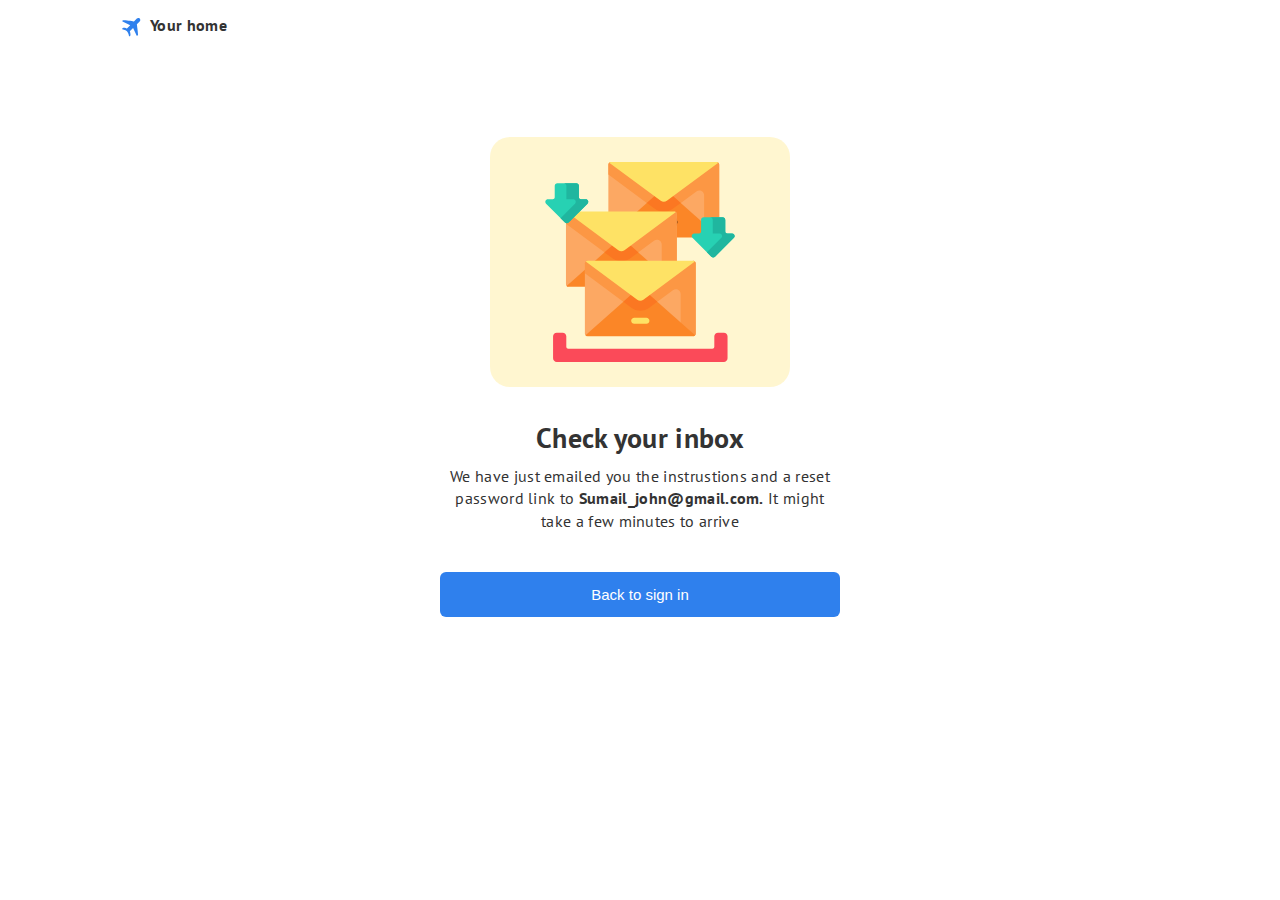
==== commit 902f3fb1: "Add files via upload" ====
--- a/check-inbox.html
+++ b/check-inbox.html
@@ -35,7 +35,7 @@
             </div>
             <ul class="links">
               <li class="home-sidebar">
-                <a a href="" class="home">Home</a>
+                <a a href="index.html" class="home">Home</a>
               </li>
               <li class="discover-sidebar">
                 <a href="" class="discover">Discover</a>
@@ -50,10 +50,10 @@
                 <a href="" class="contact">Contact</a>
               </li>
               <li class="register-sidebar">
-                <a href="" class="register">Register</a>
+                <a href="sign-up.html" class="register">Register</a>
               </li>
               <li class="sign-in-sidebar">
-                <a href="" class="sign-in">Sign-in</a>
+                <a href="sign-in.html" class="sign-in">Sign-in</a>
               </li>
             </ul>
           </div>
--- a/style.css
+++ b/style.css
@@ -142,8 +142,7 @@
   font-size: 24px;
   border-radius: 0;
   color: var(--lightGrayText);
-  /* margin-top: 17px; */
-  /* display: none;  */
+  display: none;
 }
 
 .left-arrow,
@@ -496,6 +495,7 @@
 .section1-enjoy-vacation h1 {
   font-size: 28px;
   line-height: 140%;
+  width: fit-content;
 }
 .section1-enjoy-vacation p {
   margin-top: 16px;
@@ -510,7 +510,12 @@
   justify-content: space-between;
   margin-top: 30px;
   margin-bottom: 60px;
-  flex-wrap: wrap;
+  gap: 14px;
+}
+.flex-countries {
+  display: flex;
+  justify-content: space-between;
+  gap: 14px;
 }
 .choose-country-section-article {
   margin-top: 20px;
@@ -518,7 +523,7 @@
 }
 
 .choose-country-section-article-img {
-  width: 300px;
+  width: 103%;
   height: 220px;
   flex-shrink: 0;
   border-radius: 8px;
@@ -1176,7 +1181,7 @@
 }
 
 .header-loged-in-nav-search-results .notifications-profile-photo {
-  padding-top: 16px;
+  padding-top: 6px;
 }
 .notifications-icon {
   margin-top: 10px;
@@ -1642,8 +1647,8 @@
   transform: translate(-50%);
 }
 
-.covid-footer-container {
-  width: 100%;
+.covid-container-search-place {
+  width: calc(100% - 278px);
   margin-right: auto;
   margin-left: auto;
 }
@@ -2501,3 +2506,63 @@
   display: flex;
   justify-content: space-between;
 }
+
+.filter-responsive .search-filter-aside {
+  margin-bottom: 15px;
+}
+.filter-responsive .filter-places {
+  display: flex;
+  justify-content: space-between;
+  flex-wrap: wrap;
+}
+.filter-responsive {
+  width: 100%;
+  display: none;
+}
+.filter-responsive .search-filter-aside {
+  width: 60%;
+}
+.filter-responsive .search-filter-aside h3 {
+  font-size: 16px;
+  top: 10px;
+}
+.filter-responsive h3{
+  font-size: 16px;
+}
+.filter-responsive .search-filter-aside input {
+  width: 70%;
+  top: 60px;
+}
+.filter-responsive .your-budget-box{
+  width: 125%;
+}
+.filter-responsive .budget-box-title{
+  width: 100%;
+}
+.filter-responsive .rating-box{
+  width: 110%;
+}
+.filter-responsive .rating{
+  width: 18%;
+}
+.filter-responsive .rating-one,.filter-responsive .rating-five {
+  width: 18%;
+}
+.filter-responsive .popular-filters-box{
+  width: 110%;
+}
+.filter-responsive label{
+  font-size: 14px;
+}
+.filter-responsive .ratng-box-title{
+  width: 100%;
+}
+.filter-responsive .popular-filters-title{
+  width: 100%;
+}
+.filter-responsive .activities-filters-box{
+  width: 25%;
+}
+.filter-responsive .activities-filters-title{
+  width: 100%;
+}--- a/media-query.css
+++ b/media-query.css
@@ -2,38 +2,73 @@
   .main-container-home {
     width: 100%;
   }
-}
-
-@media (max-width: 1017px) {
-  .nav-links {
+  .main-container-home .search-place-nav {
     display: none;
   }
-  .nav-logo {
-    left: 30px;
-  }
-}
-
-@media (min-width: 1017px) {
-  .sidebar-burger-menu {
-    display: none;
-  }
-}
-
-@media (max-width: 500px) {
-  .sign-in-sidebar,
-  .register-sidebar {
+  .main-container-home .search-nav-container2 {
     display: block;
   }
-  .sign-in-btn,
-  .register-btn {
-    display: none;
-  }
-  .over-view-heading {
-    left: 10px;
-  }
-}
-
-@media (max-width: 900px) {
+
+  .guests-input-search-rooms {
+    width: 150px;
+  }
+  .place-overviews-desc,
+  .place-overviews-desc2,
+  .place-overviews-desc3 {
+    font-size: 16px;
+  }
+  .overview-place {
+    height: 600px;
+  }
+  .map-section {
+    flex-direction: column;
+    width: 80%;
+    gap: 30px;
+  }
+  .map-section img {
+    height: 300px;
+  }
+  .icon-text-area-explore {
+    width: 100%;
+  }
+  .map-section h2 {
+    top: -65px;
+  }
+  .place-photos {
+    flex-direction: column;
+  }
+  .big-photo-place {
+    width: 100%;
+    height: 350px;
+  }
+  .small-photos {
+    display: flex;
+    justify-content: space-between;
+    width: 100%;
+    margin-bottom: 20px;
+  }
+  .small-photo-place {
+    margin-top: 10px;
+    width: calc(50% - 10px);
+  }
+  .small-photo-place1 {
+    width: calc(50% - 10px);
+  }
+  .blue-box-promo img {
+    width: 25%;
+  }
+}
+@media (max-width: 700px) {
+  .room-card-place-ditales {
+    width: calc(50% - 3px);
+  }
+  .room-card-place-ditales h2 {
+    font-size: 17px;
+    left: 9px;
+  }
+  .down-banner h1 {
+    font-size: 24px;
+  }
   .banner-qoute {
     top: 160px;
     width: 60%;
@@ -46,6 +81,107 @@
     left: 55%;
   }
 }
+
+@media (max-width: 1017px) {
+  .nav-links {
+    display: none;
+  }
+  .nav-logo {
+    left: 30px;
+  }
+  .sidebar-burger-menu {
+    display: block;
+  }
+}
+
+@media (max-width: 500px) {
+  .sign-in-sidebar,
+  .register-sidebar {
+    display: block;
+  }
+  .sign-in-btn,
+  .register-btn {
+    display: none;
+  }
+  .over-view-heading {
+    left: 10px;
+  }
+  .left-arrow-place,
+  .right-arrow-place {
+    display: block;
+  }
+  .small-photos {
+    display: none;
+  }
+  .big-photo-place {
+    height: 300px;
+  }
+  .overview-place {
+    width: 100%;
+  }
+  .place-overviews-desc {
+    left: 10px;
+  }
+  .place-overviews-desc2 {
+    left: 10px;
+  }
+  .place-overviews-desc3 {
+    left: 10px;
+  }
+  .facilites-blocks {
+    width: 55%;
+    font-size: 14px;
+    left: 7px;
+  }
+  .facilites-text {
+    margin-left: 5px;
+  }
+  .filter-button {
+    padding: 10px 10px;
+  }
+
+  .blue-box-promo-text {
+    font-size: 20px;
+    top: 100px;
+  }
+  .discount-blue-box-promo {
+    top: 60px;
+  }
+  .blue-box-promo img {
+    display: none;
+  }
+
+  .blue-box-promo .nav-logo {
+    top: 7%;
+    left: 28px;
+  }
+  .room-card-place-ditales {
+    height: 350px;
+    width: 55%;
+  }
+  .room-card-place-ditales img {
+    height: 130px;
+  }
+  .room-card-place-ditales h2 {
+    font-size: 13px;
+    top: 100px;
+    left: 10px;
+  }
+  .facilites-room-card {
+    top: 190px;
+    font-size: 12px;
+    width: 70px;
+    left: 10px;
+  }
+  .facilites-text {
+    width: 95px;
+  }
+  .room-card-place-ditales button {
+    height: 35px;
+    top: 300px;
+  }
+}
+
 @media (max-width: 450px) {
   .banner-section {
     height: 300px;
@@ -59,6 +195,67 @@
     font-size: 20px;
     width: 236px;
   }
+  .search-place-nav-responsive {
+    width: 240px;
+    height: 280px;
+  }
+  .search-place-form-responsive input {
+    width: 180px;
+    height: 32px;
+  }
+
+  .search-nav-btn1 {
+    width: 120px;
+    height: 30px;
+  }
+  .search-place-form-responsive {
+    gap: -20px;
+  }
+  .covid-restrictions-warning {
+    height: 100px;
+  }
+  .flex-countries {
+    flex-wrap: wrap;
+    width: 100%;
+  }
+  .choose-country-section-article-img {
+    width: 110%;
+    height: 200px;
+  }
+  .inspiration-article1,
+  .inspiration-article2,
+  .inspiration-article3 {
+    width: 295px;
+    height: 260px;
+  }
+  .inspiration-article1 p,
+  .inspiration-article2 p,
+  .inspiration-article3 p {
+    top: 150px;
+    font-size: 16;
+  }
+  .inspiration-article1 h2,
+  .inspiration-article2 h2,
+  .inspiration-article3 h2 {
+    top: 60px;
+    font-size: 18px;
+  }
+  .under-sign-up-lines {
+    width: 80px;
+  }
+  .main-container-sign-up,
+  .main-container-sign-in,
+  .main-container-check-inbox,
+  .main-container-create-pw {
+    width: 90%;
+  }
+  .inbox-photo-container {
+    height: 95%;
+  }
+  .inbox-photo {
+    width: calc(100% - 50px);
+    height: calc(100% - 25px);
+  }
 }
 
 @media (max-width: 1500px) {
@@ -80,6 +277,15 @@
     width: 120px;
   }
 }
+@media (max-width: 1100px) {
+  .choose-country-section {
+    flex-wrap: wrap;
+    justify-content: space-between;
+  }
+  .flex-countries {
+    width: 100%;
+  }
+}
 @media (max-width: 1075px) {
   .search-place-form input {
     width: 80%;
@@ -95,43 +301,6 @@
     font-size: 8px;
   }
 }
-@media (max-width: 900px) {
-  .main-container-home .search-place-nav {
-    display: none;
-  }
-  .main-container-home .search-nav-container2 {
-    display: block;
-  }
-
-  .guests-input-search-rooms {
-    width: 150px;
-  }
-}
-@media (max-width: 450px) {
-  .search-place-nav-responsive {
-    width: 240px;
-    height: 280px;
-  }
-  .search-place-form-responsive input {
-    width: 180px;
-    height: 32px;
-  }
-
-  .search-nav-btn1 {
-    width: 120px;
-    height: 30px;
-  }
-  .search-place-form-responsive {
-    gap: -20px;
-  }
-}
-
-@media (max-width: 450px) {
-  .covid-restrictions-warning {
-    height: 100px;
-  }
-}
-
 @media (max-width: 685px) {
   .section1-enjoy-vacation p {
     width: 500px;
@@ -140,42 +309,24 @@
 }
 @media (max-width: 350px) {
   .section1-enjoy-vacation p {
-    /* margin-top: 140%; */
     width: 500px;
     line-height: 150%;
   }
 }
 
-@media (max-width: 685px) and (min-width: 550px) {
-  .choose-country-section-article-img {
-    width: 300px;
-    height: 250px;
-  }
-}
-
-@media (max-width: 450px) {
-  .choose-country-section-article-img {
-    width: 280px;
-    height: 200px;
-  }
-}
-@media (max-width: 450px) {
-  .choose-country-section-article-img {
-    width: 270px;
-    height: 200px;
-  }
-}
-
-@media (max-width: 550px) {
-  .section1-enjoy-vacation p {
-    width: 90%;
-  }
-}
+
 
 @media (max-width: 400px) {
   .section1-enjoy-vacation p {
     width: 80%;
   }
+  .down-banner h1 {
+    font-size: 16px;
+    width: 250px;
+  }
+  /* .room-card-place-ditales{
+    width: ;
+  } */
 }
 
 @media (max-width: 685px) and (min-width: 550px) {
@@ -184,26 +335,6 @@
   .inspiration-article3 {
     width: 473px;
     height: 340px;
-  }
-}
-@media (max-width: 450px) {
-  .inspiration-article1,
-  .inspiration-article2,
-  .inspiration-article3 {
-    width: 295px;
-    height: 260px;
-  }
-  .inspiration-article1 p,
-  .inspiration-article2 p,
-  .inspiration-article3 p {
-    top: 150px;
-    font-size: 16;
-  }
-  .inspiration-article1 h2,
-  .inspiration-article2 h2,
-  .inspiration-article3 h2 {
-    top: 60px;
-    font-size: 18px;
   }
 }
 
@@ -231,11 +362,6 @@
   }
 }
 
-@media (max-width: 900px) {
-  .down-banner h1 {
-    font-size: 24px;
-  }
-}
 @media (max-width: 750px) {
   .down-banner h1 {
     font-size: 22px;
@@ -251,13 +377,75 @@
   .down-banner button {
     left: 30px;
   }
-}
-@media (max-width: 400px) {
-  .down-banner h1 {
-    font-size: 16px;
-    width: 250px;
-  }
-}
+  .small-photo-place {
+    width: calc(50% - 2px);
+  }
+  .small-photo-place1 {
+    width: calc(50% - 2px);
+  }
+  .place-overviews-desc,
+  .place-overviews-desc2,
+  .place-overviews-desc3 {
+    font-size: 14px;
+  }
+  .main-container-place-details {
+    width: 100%;
+    padding-left: 10px;
+    padding-right: 10px;
+  }
+  .place-title-overview {
+    width: 100%;
+  }
+  .overview-place {
+    height: 750px;
+  }
+  .place-overviews-desc {
+    top: 8%;
+    left: 30px;
+  }
+  .place-overviews-desc2 {
+    top: 24%;
+    left: 30px;
+  }
+  .place-overviews-desc3 {
+    top: 53%;
+    left: 30px;
+  }
+  .map-section {
+    width: 100%;
+    font-size: 14px;
+  }
+  .map-section img {
+    height: 250px;
+  }
+  .room-card-place-ditales {
+    height: 375px;
+  }
+  .room-card-place-ditales h2 {
+    font-size: 14px;
+    top: 170px;
+    left: 10px;
+  }
+  .facilites-room-card {
+    top: 240px;
+    font-size: 14px;
+    left: 10px;
+  }
+  .room-card-place-ditales button {
+    top: 325px;
+  }
+
+  .icon-text-area-explore {
+    width: 100%;
+  }
+  .blue-box-promo {
+    width: 100%;
+  }
+  .overview-place {
+    width: 100%;
+  }
+}
+
 @media (max-width: 350px) {
   .down-banner h1 {
     font-size: 16px;
@@ -267,34 +455,7 @@
     margin-bottom: 60%;
   }
 }
-/*  */
-/*  */
-/*responsive for authentication pages*/
-/*  */
-/*  */
-@media (max-width: 450px) {
-  .under-sign-up-lines {
-    width: 80px;
-  }
-  .main-container-sign-up,
-  .main-container-sign-in,
-  .main-container-check-inbox,
-  .main-container-create-pw {
-    width: 90%;
-  }
-  .inbox-photo-container {
-    height: 95%;
-  }
-  .inbox-photo {
-    width: calc(100% - 50px);
-    height: calc(100% - 25px);
-  }
-}
-/*  */
-/*  */
-/*responsive for place details page*/
-/*  */
-/*  */
+
 @media (max-width: 1350px) {
   .main-container-place-details {
     width: calc(100% - 25px);
@@ -322,6 +483,20 @@
   .main-container-place-details .search-place-form input {
     width: 200px;
   }
+  .main-container-search-results {
+    flex-direction: column;
+  }
+  .filter-aside {
+    display: none;
+  }
+  .filter-responsive {
+    display: block;
+  }
+}
+@media (max-width: 550px) {
+  .section1-enjoy-vacation p {
+    width: 90%;
+  }
 }
 
 @media (max-width: 1000px) {
@@ -340,220 +515,25 @@
     width: 100%;
   }
   .blue-box-promo img {
-    width: 20%;
+    width: 25%;
     top: 50%;
     transform: translate(0, -50%);
     left: 70%;
   }
   .blue-box-promo p {
     font-size: 30px;
-    width: 50%;
-  }
-
+    width: 76%;
+  }
   .header-place-details-content .nav-logo {
     left: 45px;
   }
   .notifications-profile-photo {
     right: 10px;
   }
-  .main-container-place-details .search-place-form  {
+  .main-container-place-details .search-place-form {
     width: calc(100% - 240px);
   }
   .main-container-place-details .search-place-form input {
     width: 150px;
   }
 }
-@media (max-width: 900px) {
-  .place-overviews-desc,
-  .place-overviews-desc2,
-  .place-overviews-desc3 {
-    font-size: 16px;
-  }
-  .overview-place {
-    height: 600px;
-  }
-  .map-section {
-    flex-direction: column;
-    width: 80%;
-    gap: 30px;
-  }
-  .map-section img {
-    height: 300px;
-  }
-  .icon-text-area-explore {
-    width: 100%;
-  }
-  .map-section h2 {
-    top: -65px;
-  }
-  .place-photos {
-    flex-direction: column;
-  }
-  .big-photo-place {
-    width: 100%;
-    height: 350px;
-  }
-  .small-photos {
-    display: flex;
-    justify-content: space-between;
-    width: 100%;
-    margin-bottom: 20px;
-  }
-  .small-photo-place {
-    margin-top: 10px;
-    width: calc(50% - 10px);
-  }
-  .small-photo-place1 {
-    width: calc(50% - 10px);
-  }
-  .blue-box-promo img {
-    width: 25%;
-  }
-  
-}
-@media (max-width: 700px) {
-  .room-card-place-ditales {
-    width: calc(50% - 3px);
-  }
-  .room-card-place-ditales h2 {
-    font-size: 17px;
-    left: 9px;
-  }
-}
-
-@media (max-width: 600px) {
-  .small-photo-place {
-    width: calc(50% - 2px);
-  }
-  .small-photo-place1 {
-    width: calc(50% - 2px);
-  }
-  .place-overviews-desc,
-  .place-overviews-desc2,
-  .place-overviews-desc3 {
-    font-size: 14px;
-  }
-  .main-container-place-details {
-    width: 100%;
-    padding-left: 10px;
-    padding-right: 10px;
-  }
-  .place-title-overview {
-    width: 100%;
-  }
-  .overview-place {
-    height: 750px;
-  }
-  .place-overviews-desc {
-    top: 8%;
-    left: 30px;
-  }
-  .place-overviews-desc2 {
-    top: 24%;
-    left: 30px;
-  }
-  .place-overviews-desc3 {
-    top: 53%;
-    left: 30px;
-  }
-  .map-section {
-    width: 100%;
-    font-size: 14px;
-  }
-  .map-section img {
-    height: 250px;
-  }
-  .room-card-place-ditales {
-    height: 375px;
-  }
-  .room-card-place-ditales h2 {
-    font-size: 14px;
-    top: 170px;
-    left: 10px;
-  }
-  .facilites-room-card {
-    top: 240px;
-    font-size: 14px;
-    left: 10px;
-  }
-  .room-card-place-ditales button {
-    top: 325px;
-  }
-
-  .icon-text-area-explore {
-    width: 100%;
-  }
-  .blue-box-promo {
-    width: 100%;
-  }
-  .overview-place {
-    width: 100%;
-  }
-}
-
-@media (max-width: 500px) {
-  .left-arrow-place,
-  .right-arrow-place {
-    display: block;
-  }
-  .small-photos {
-    display: none;
-  }
-  .big-photo-place {
-    height: 300px;
-  }
-  .overview-place {
-    width: 100%;
-  }
-  .place-overviews-desc {
-    left: 10px;
-  }
-  .place-overviews-desc2 {
-    left: 10px;
-  }
-  .place-overviews-desc3 {
-    left: 10px;
-  }
-  .facilites-blocks {
-    width: 55%;
-    font-size: 14px;
-    left: 7px;
-  }
-  .facilites-text {
-    margin-left: 5px;
-  }
-  .filter-button {
-    padding: 10px 10px;
-  }
-  .blue-box-promo img {
-    width: 35%;
-    left: 60%;
-  }
-  .blue-box-promo p {
-    font-size: 20px;
-  }
-  .room-card-place-ditales {
-    height: 350px;
-  }
-  .room-card-place-ditales img {
-    height: 130px;
-  }
-  .room-card-place-ditales h2 {
-    font-size: 13px;
-    top: 100px;
-    left: 10px;
-  }
-  .facilites-room-card {
-    top: 190px;
-    font-size: 12px;
-    width: 70px;
-    left: 10px;
-  }
-  .facilites-text {
-    width: 95px;
-  }
-  .room-card-place-ditales button {
-    height: 35px;
-    top: 300px;
-  }
-}
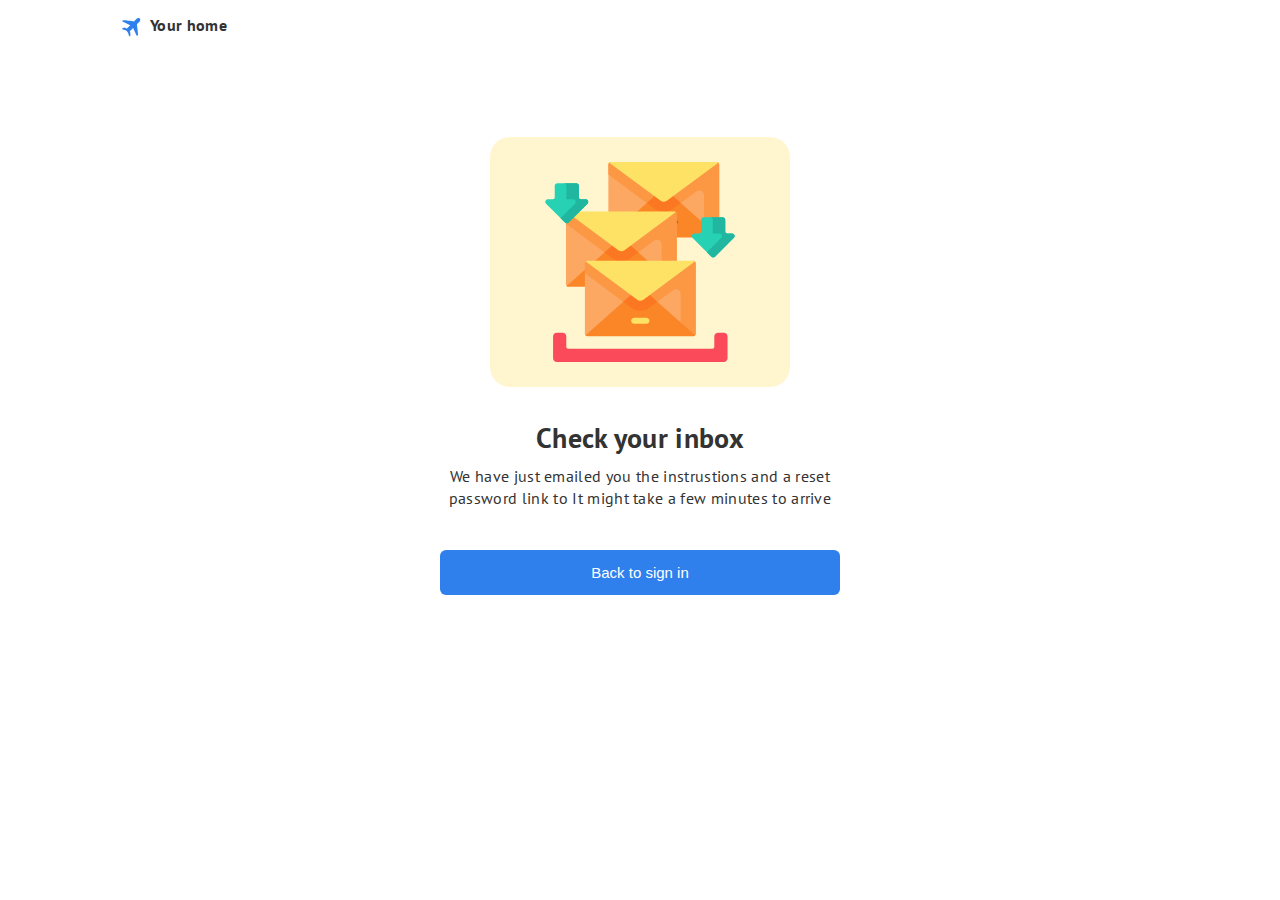
==== commit 49de413e: "Add files via upload" ====
--- a/check-inbox.html
+++ b/check-inbox.html
@@ -30,7 +30,6 @@
         <aside class="sidebar">
           <div class="sidebar-container">
             <div>
-              <img class="logo" src="logo.png" alt="" />
               <button class="close-btn"><i class="fas fa-times"></i></button>
             </div>
             <ul class="links">
@@ -60,7 +59,7 @@
         </aside>
         <button class="sidebar-burger-menu">
           <i class="fas fa-bars"></i>
-        </button> 
+        </button>
         <div class="nav-logo">
           <a href="index.html">
             <svg
@@ -87,7 +86,6 @@
           <svg
             class="inbox-photo"
             xmlns="http://www.w3.org/2000/svg"
-            
             viewBox="0 0 200 200"
             fill="none"
           >
@@ -227,9 +225,13 @@
         <h1 class="check-inbox-heading">Check your inbox</h1>
         <p class="we-sent-email">
           We have just emailed you the instrustions and a reset password link to
-          <span>Sumail_john@gmail.com.</span> It might take a few minutes to
+          <span class="email-storage"></span> It might take a few minutes to
           arrive
         </p>
+        <script>
+          document.querySelector(".email-storage").innerHTML =
+            localStorage.getItem("passData");
+        </script>
         <a href="sign-in.html"
           ><button class="back-to-sign-inbox-button">Back to sign in</button></a
         >
--- a/style.css
+++ b/style.css
@@ -21,7 +21,7 @@
   font-size: 16px;
   font-style: normal;
   font-weight: 400;
-  line-height: 140%; /* 22.4px */
+  line-height: 140%;
   letter-spacing: 0.32px;
 }
 D h1,
@@ -45,15 +45,17 @@
   width: calc(100% - 200px);
 }
 
-.header-nav {
+.header-nav,
+.header-nav-login {
+  position: relative;
   display: flex;
   justify-content: space-between;
-  /* width: 1210px; */
+  align-items: center;
   padding-top: 14px;
   padding-bottom: 14px;
-  align-items: center;
   margin-bottom: 12px;
 }
+
 /* navigation bar styling */
 .nav-logo {
   position: relative;
@@ -66,7 +68,6 @@
   left: 30px;
   font-weight: 600;
   width: 78px;
-  /* padding-bottom: 5px; */
 }
 a {
   text-decoration: none;
@@ -112,7 +113,6 @@
   background: var(--mainColor);
   color: var(--whiteColor);
   margin-left: 10px;
-  /* margin-top: 14px; */
 }
 .sign-in-btn:hover,
 .register-btn:hover,
@@ -251,7 +251,8 @@
   height: 500px;
   border-radius: 10px;
 }
-.overlay {
+.overlay,
+.overlay-inspiration {
   position: absolute;
   left: 0;
   top: 0;
@@ -384,10 +385,11 @@
   border-radius: 6px;
   border-color: transparent;
   position: absolute;
+  transition: all 0.9s ease;
 }
 .search-nav-btn1:hover,
 .search-nav-btn2:hover {
-  width: min-content;
+  background-color: #144e9d;
 }
 .search-nav-btn1 {
   right: 50%;
@@ -413,6 +415,7 @@
 .check-out-input-search-rooms,
 .guests-input-search-rooms,
 .checkout-input,
+.checkout-input-first-name,
 .phone-number-input,
 .name-on-card-input,
 .debit-card-input,
@@ -527,7 +530,7 @@
   height: 220px;
   flex-shrink: 0;
   border-radius: 8px;
-  transition: 0.3;
+  transition: all 0.5s ease;
 }
 .choose-country-section-article-img:hover {
   cursor: pointer;
@@ -558,6 +561,7 @@
   font-size: 28px;
   margin-bottom: 24px;
   line-height: 140%;
+  transition-duration: 1000ms;
 }
 
 .inspiration-article1 {
@@ -577,9 +581,12 @@
   height: 280px;
   flex-shrink: 0;
   margin-top: 20px;
-  margin-right: 10px;
   border-radius: 8px;
   background-size: cover;
+}
+.inspiration-article1,
+.inspiration-article2 {
+  margin-right: 10px;
 }
 
 .inspiration-article1,
@@ -588,8 +595,8 @@
   border-radius: 8px;
 }
 
-.inspiration-section h2 {
-  top: 50%;
+.h2-inspiration {
+  top: 70%;
   position: absolute;
   bottom: 72px;
   left: 20px;
@@ -597,24 +604,39 @@
   font-size: 20px;
   font-weight: 600;
   line-height: normal;
-}
-
-.inspiration-section p {
+  transition-duration: 1000ms;
+}
+
+.p-inspiration {
   position: absolute;
   color: var(--whiteColor);
   font-size: 16px;
   font-weight: 500;
   line-height: 140%;
-  top: 216px;
+  top: 180px;
   left: 20px;
-}
-
+  transition-duration: 1000ms;
+}
+
+.inspiration-article1:hover,
+.inspiration-article2:hover,
 .inspiration-article3:hover,
-.inspiration-article3:hover,
+.popular-section-article-img:hover {
+  cursor: pointer;
+}
+.p-inspiration {
+  display: none;
+}
+.inspiration-article1:hover,
+.inspiration-article2:hover,
 .inspiration-article3:hover {
-  cursor: pointer;
-}
-
+  .h2-inspiration {
+    top: 40%;
+  }
+  .p-inspiration {
+    display: block;
+  }
+}
 .popular-hotels-section {
   position: relative;
   display: flex;
@@ -633,6 +655,7 @@
   border-radius: 8px;
   margin-right: 10px;
 }
+
 .popular-hotels-section h2 {
   margin-top: 12px;
   color: var(--headingTextColor);
@@ -645,7 +668,12 @@
   font-weight: 500;
   margin-bottom: 20px;
 }
-
+.popular-section-article-img {
+  transition: all 0.3s ease;
+}
+.popular-section-article-img:hover {
+  transform: translate(0, -4%);
+}
 .down-banner {
   position: relative;
   background-image: url(imgs/downBanner.jpg);
@@ -791,15 +819,9 @@
   /* set the width for the container */
   width: 100%;
 }
-
-/*  */
-/*  */
 /*  */
 /* CSS for sign up page */
 /*  */
-/*  */
-/*  */
-
 .main-container-sign-up,
 .main-container-sign-in,
 .main-container-create-pw,
@@ -830,7 +852,11 @@
   justify-content: center;
 }
 
-.text-box {
+.text-box,
+.text-box-password,
+.text-box-create,
+.text-box-email-signin,
+.text-box-forgot {
   position: relative;
   display: flex;
   height: 45px;
@@ -841,9 +867,67 @@
   border-radius: 4px;
   background: var(--Gray-6, #f2f2f2);
   border-color: transparent;
-  margin-bottom: 30px;
-}
-
+  margin-bottom: 15px;
+}
+.text-box-password {
+  margin-top: 30px;
+}
+.warning-login,
+.warning-create,
+.warning-signin,
+.warning-signin-pw {
+  display: flex;
+  gap: 10px;
+  position: absolute;
+  padding: 15px;
+  border-radius: 8px;
+  background-color: #cc0000;
+  color: white;
+}
+.warning-login,
+.warning-create,
+.warning-signin {
+  top: -3px;
+  right: -265px;
+}
+.warning-signin-pw {
+  top: 71px;
+  right: -296px;
+}
+.warning-login p::before,
+.warning-create p::before,
+.warning-signin p::before,
+.warning-signin-pw p::before {
+  content: "";
+  border-width: 10px;
+  border-style: solid;
+  border-color: transparent #cc0000 transparent transparent;
+  position: absolute;
+}
+.warning-login p::before {
+  left: -62px;
+  top: 0px;
+}
+.warning-signin-pw p::before {
+  left: -19px;
+  top: 16px;
+}
+.warning-create p::before {
+  left: -63px;
+  top: 3px;
+}
+.warning-signin p::before {
+  left: -18px;
+  top: 17px;
+}
+.warning-login p,
+.warning-create p {
+  font-size: 14px;
+  position: relative;
+}
+.fa-circle-exclamation {
+  font-size: 20px;
+}
 .email-text-box {
   position: relative;
 }
@@ -878,6 +962,11 @@
 .back-to-sign-inbox-button:hover {
   background-color: #004eb4;
   cursor: pointer;
+}
+button {
+  transition: all 0.9s ease;
+}
+button:hover {
 }
 .under-sign-up-lines {
   width: 100px;
@@ -937,7 +1026,6 @@
 .sign-up-instaed {
   position: absolute;
   display: flex;
-  /* gap: -5px; */
   left: 50%;
   transform: translate(-50%, 0%);
 }
@@ -962,11 +1050,7 @@
   color: var(--mainColor);
 }
 /*  */
-/*  */
-/*  */
 /* CSS for sign in page */
-/*  */
-/*  */
 /*  */
 .password-text-box,
 .create-password-text-box,
@@ -988,25 +1072,55 @@
   content: "Confirm password";
 }
 
-.eye-create-password,
-.eye-password,
-.eye-create-password-rewrite {
+.eye-password-create,
+.eye-password {
   position: absolute;
   z-index: 1;
+  cursor: pointer;
+}
+.passowrd-line,
+.password-line-create {
+  position: absolute;
+  width: 20px;
+  z-index: 1;
+  height: 2px;
+  background-color: var(--textColor);
+  transform: rotate(-45deg);
+  border-radius: 20px;
+}
+.passowrd-line {
+  top: 97px;
+  right: 15px;
+}
+.password-line-create {
+  top: 20px;
+  right: 16px;
+}
+.password-line-create2 {
+  bottom: 22px;
+  right: 16px;
+}
+.hide-password-line {
+  display: none;
 }
 .eye-password {
   right: 15px;
   top: 88px;
 }
-.eye-create-password {
+.eye-password-create {
   top: 10px;
   right: 15px;
 }
-.eye-create-password-rewrite {
+.form-sign-in {
+  position: relative;
+  top: 10px;
+  left: 50%;
+  transform: translate(-50%);
+}
+.eye-password:nth-child(2) {
   top: 106px;
   right: 15px;
 }
-
 .keepme-sign-in-box {
   width: 20px;
   height: 20px;
@@ -1024,15 +1138,9 @@
   display: flex;
   gap: 8px;
 }
-
-/*  */
-/*  */
 /*  */
 /* Forgot password page */
 /*  */
-/*  */
-/*  */
-
 .forgot-btn {
   color: var(--mainColor);
   background-color: transparent;
@@ -1044,17 +1152,14 @@
 .main-container-sign-in {
   margin-bottom: 200px;
 }
-
 .link-for-forgot-pw {
   margin-top: 20px;
   margin-bottom: 60px;
 }
-
 .Forgot-pw-section h1 {
   font-size: 28px;
   line-height: 150%;
 }
-
 .terms-privacy-links {
   color: var(--mainColor);
 }
@@ -1067,13 +1172,8 @@
   font-weight: 400;
   line-height: 140%;
 }
-
-/*  */
-/*  */
 /*  */
 /* Create password page */
-/*  */
-/*  */
 /*  */
 .create-password-section h1 {
   margin-bottom: 20px;
@@ -1117,13 +1217,8 @@
   margin-top: 15px;
   margin-bottom: 40px;
 }
-
-/*  */
-/*  */
 /*  */
 /* start of search results page */
-/*  */
-/*  */
 /*  */
 .header-loged-in {
   background: linear-gradient(180deg, #2969bf 0%, #144e9d 100%);
@@ -1178,6 +1273,7 @@
 
 .notifications-profile-photo {
   display: flex;
+  position: relative;
 }
 
 .header-loged-in-nav-search-results .notifications-profile-photo {
@@ -1186,8 +1282,10 @@
 .notifications-icon {
   margin-top: 10px;
   margin-right: 22px;
+  cursor: pointer;
 }
 .user-profile-photo-nav {
+  cursor: pointer;
   width: 44px;
   height: 44px;
   flex-shrink: 0;
@@ -1206,12 +1304,72 @@
 .nav-link-white a {
   color: white;
 }
+/* dropdown menu style */
+
+.dropdown-profile {
+  position: absolute;
+  list-style-type: none;
+  background-color: white;
+  right: 0px;
+  margin: 0;
+  padding: 0px;
+  min-width: 200px;
+  top: 135%;
+  border-radius: 5px;
+  z-index: 1;
+  display: none;
+}
+
+.dropdown-profile::before {
+  content: "";
+  position: absolute;
+  border-width: 10px;
+  border-style: solid;
+  border-color: transparent transparent var(--mainColor) transparent;
+  right: 10px;
+  top: -20px;
+}
+
+.dropdown-profile a {
+  display: block;
+  padding-bottom: 10px;
+  padding-top: 10px;
+  text-decoration: none;
+  color: var(--lightGrayText);
+  padding-left: 10px;
+}
+.dropdown-profile a:hover {
+  padding-left: 20px;
+  transition: 0.3s;
+}
+
+.op1,
+.op2,
+.op3 {
+  border-bottom: 1px solid var(--mainColor);
+}
+.op4 a {
+  color: var(--mainColor);
+}
+.user-profile-photo-nav:hover {
+  .dropdown {
+    display: block;
+  }
+}
+.dropdown-profile {
+  border: 1px solid var(--mainColor);
+  padding: 10px;
+}
+/* end of dropdown style */
 .search-results-nav-container,
 .search-results-nav-container {
-  width: 1030px;
+  width: 80%;
 }
 .place-details-nav-container {
   margin-top: 50px;
+}
+.search-results-place-form {
+  width: 75%;
 }
 .main-container-search-results {
   display: flex;
@@ -1307,10 +1465,8 @@
   border-radius: 5px;
   background: #fff;
   margin-top: 18px;
-  /* margin-left: 18px; */
   margin-right: 8px;
   position: relative;
-  /* display: inline-block; */
   top: 4px;
 }
 .label {
@@ -1395,7 +1551,7 @@
 /* end of aside style */
 
 .results-home-container {
-  width: 915px;
+  width: 65%;
   margin-right: auto;
   margin-left: auto;
 }
@@ -1423,7 +1579,6 @@
 .our-top-picks-box {
   border-radius: 6px 0px 0px 6px;
   color: var(--mainColor);
-  /* background-color: ; */
   background: rgba(47, 128, 237, 0.05);
 }
 .shared-space-box {
@@ -1480,7 +1635,6 @@
 }
 
 .hotel-card {
-  width: 915px;
   height: 240px;
   flex-shrink: 0;
   border-radius: 5px;
@@ -1571,7 +1725,7 @@
   font-size: 14px;
   font-style: normal;
   font-weight: 600;
-  line-height: 140%; /* 18.2px */
+  line-height: 140%;
   letter-spacing: 0.26px;
 }
 
@@ -1652,13 +1806,8 @@
   margin-right: auto;
   margin-left: auto;
 }
-
-/*  */
-/*  */
 /*  */
 /* start of place details style */
-/*  */
-/*  */
 /*  */
 .body-for-place-detailes-page,
 .body-for-checkout {
@@ -2001,13 +2150,8 @@
   border: none;
   color: white;
 }
-
-/*  */
-/*  */
 /*  */
 /* start of checkout page */
-/*  */
-/*  */
 /*  */
 .main-container-checkout h1 {
   color: #1a1a1a;
@@ -2025,8 +2169,34 @@
   background: #fff;
   margin-bottom: 50px;
 }
+
+.pay-visa-btn,
+.pay-cash-btn {
+  background-color: var(--mainColor);
+  color: var(--whiteColor);
+  display: flex;
+  justify-content: center;
+  align-items: center;
+  padding: 14px 20px;
+  gap: 10px;
+  border-radius: 6px;
+  border-color: transparent;
+  left: 200px;
+  top: -10px;
+  font-weight: bold;
+  width: fit-content;
+  margin-bottom: 20px;
+}
+.pay-cash-btn {
+  display: none;
+}
+.flex-btns {
+  display: flex;
+  gap: 10px;
+}
 .payment-options-box {
   height: 576px;
+  display: none;
 }
 .room-info,
 .payment-info {
@@ -2045,7 +2215,6 @@
   font-size: 16px;
   font-weight: 600;
 }
-
 .room-info p {
   color: white;
   font-size: 16px;
@@ -2067,7 +2236,6 @@
   left: 20px;
   top: 14px;
 }
-
 .label-first-checkout,
 .label-last-checkout,
 .label-countries-code,
@@ -2084,7 +2252,7 @@
   font-size: 14px;
   font-style: normal;
   font-weight: 600;
-  line-height: 140%; /* 19.6px */
+  line-height: 140%;
 }
 .label-create-password-box {
   top: -20px;
@@ -2125,7 +2293,8 @@
 .country-code,
 .country-code-op1,
 .country-code-op2,
-.country-code-op3 {
+.country-code-op3,
+.country-code-op4 {
   display: flex;
   justify-content: center;
   align-items: center;
@@ -2151,9 +2320,14 @@
   padding: 0;
   margin-bottom: -9px;
 }
+.country-code-op4 {
+  top: 185px;
+  left: 12px;
+}
 .country-code-op1,
 .country-code-op2,
-.country-code-op3 {
+.country-code-op3,
+.country-code-op4 {
   left: 12px;
   padding-top: 20px;
   padding-bottom: 20px;
@@ -2163,14 +2337,15 @@
 }
 .country-code-op1:hover,
 .country-code-op2:hover,
-.country-code-op3:hover {
+.country-code-op3:hover,
+.country-code-op4:hover {
   padding-left: 14px;
   cursor: pointer;
 }
 .options-country-code {
-  margin-top: 220px;
+  margin-top: 260px;
   width: 150px;
-  height: 150px;
+  height: 190px;
   border-radius: 4px;
   background: white;
   border-style: solid;
@@ -2526,43 +2701,80 @@
   font-size: 16px;
   top: 10px;
 }
-.filter-responsive h3{
+.filter-responsive h3 {
   font-size: 16px;
 }
 .filter-responsive .search-filter-aside input {
   width: 70%;
   top: 60px;
 }
-.filter-responsive .your-budget-box{
+.filter-responsive .your-budget-box {
   width: 125%;
 }
-.filter-responsive .budget-box-title{
+.filter-responsive .budget-box-title {
   width: 100%;
 }
-.filter-responsive .rating-box{
+.filter-responsive .rating-box {
   width: 110%;
 }
-.filter-responsive .rating{
+.filter-responsive .rating {
   width: 18%;
 }
-.filter-responsive .rating-one,.filter-responsive .rating-five {
+.filter-responsive .rating-one,
+.filter-responsive .rating-five {
   width: 18%;
 }
-.filter-responsive .popular-filters-box{
+.filter-responsive .popular-filters-box {
   width: 110%;
 }
-.filter-responsive label{
+.filter-responsive label {
   font-size: 14px;
 }
-.filter-responsive .ratng-box-title{
+.filter-responsive .ratng-box-title {
   width: 100%;
 }
-.filter-responsive .popular-filters-title{
+.filter-responsive .popular-filters-title {
   width: 100%;
 }
-.filter-responsive .activities-filters-box{
+.filter-responsive .activities-filters-box {
   width: 25%;
 }
-.filter-responsive .activities-filters-title{
+.filter-responsive .activities-filters-title {
   width: 100%;
-}+}
+/* end of this page */
+/* start of thank you page */
+
+.confirmation-thank-you {
+  width: 250px;
+  height: 250px;
+}
+
+.thankyou-body {
+  text-align: center;
+}
+.thankyou-title {
+  font-size: 30px;
+  margin-bottom: 30px;
+}
+.thankyou-p {
+  width: 400px;
+  font-size: 18px;
+  margin-left: 50%;
+  transform: translate(-50%);
+}
+.box-thankyou {
+  width: 500px;
+  height: 200px;
+  background-color: white;
+  margin-bottom: 50%;
+  margin-left: 50%;
+  transform: translate(-50%, 50%);
+}
+.span-thankyou {
+  font-weight: bold;
+}
+.nice-day {
+  color: var(--mainColor);
+  font-weight: bold;
+}
--- a/media-query.css
+++ b/media-query.css
@@ -56,6 +56,18 @@
   }
   .blue-box-promo img {
     width: 25%;
+  }
+  .inspiration-article1,
+  .inspiration-article2,
+  .inspiration-article3 {
+    width: 350px;
+    height: 280px;
+  }
+  .p-inspiration {
+    display: block;
+  }
+  .h2-inspiration {
+    top: 40%;
   }
 }
 @media (max-width: 700px) {
@@ -81,153 +93,160 @@
     left: 55%;
   }
 }
-
 @media (max-width: 1017px) {
-  .nav-links {
-    display: none;
-  }
-  .nav-logo {
-    left: 30px;
-  }
-  .sidebar-burger-menu {
-    display: block;
-  }
-}
-
-@media (max-width: 500px) {
-  .sign-in-sidebar,
-  .register-sidebar {
-    display: block;
-  }
-  .sign-in-btn,
-  .register-btn {
-    display: none;
-  }
-  .over-view-heading {
-    left: 10px;
-  }
-  .left-arrow-place,
-  .right-arrow-place {
-    display: block;
-  }
-  .small-photos {
-    display: none;
-  }
-  .big-photo-place {
-    height: 300px;
-  }
-  .overview-place {
-    width: 100%;
-  }
-  .place-overviews-desc {
-    left: 10px;
-  }
-  .place-overviews-desc2 {
-    left: 10px;
-  }
-  .place-overviews-desc3 {
-    left: 10px;
-  }
-  .facilites-blocks {
-    width: 55%;
-    font-size: 14px;
-    left: 7px;
-  }
-  .facilites-text {
-    margin-left: 5px;
-  }
-  .filter-button {
-    padding: 10px 10px;
-  }
-
-  .blue-box-promo-text {
-    font-size: 20px;
-    top: 100px;
-  }
-  .discount-blue-box-promo {
-    top: 60px;
-  }
-  .blue-box-promo img {
-    display: none;
-  }
-
-  .blue-box-promo .nav-logo {
-    top: 7%;
-    left: 28px;
-  }
-  .room-card-place-ditales {
-    height: 350px;
-    width: 55%;
-  }
-  .room-card-place-ditales img {
-    height: 130px;
-  }
-  .room-card-place-ditales h2 {
-    font-size: 13px;
-    top: 100px;
-    left: 10px;
-  }
-  .facilites-room-card {
-    top: 190px;
-    font-size: 12px;
-    width: 70px;
-    left: 10px;
-  }
-  .facilites-text {
-    width: 95px;
-  }
-  .room-card-place-ditales button {
-    height: 35px;
-    top: 300px;
-  }
-}
-
-@media (max-width: 450px) {
-  .banner-section {
-    height: 300px;
-  }
-  .banner-qoute {
-    width: 80%;
-    font-size: 16px;
-    top: 55%;
-  }
-  .banner-section h1 {
-    font-size: 20px;
-    width: 236px;
-  }
-  .search-place-nav-responsive {
-    width: 240px;
-    height: 280px;
-  }
-  .search-place-form-responsive input {
-    width: 180px;
-    height: 32px;
-  }
-
-  .search-nav-btn1 {
-    width: 120px;
-    height: 30px;
-  }
-  .search-place-form-responsive {
-    gap: -20px;
-  }
-  .covid-restrictions-warning {
-    height: 100px;
-  }
-  .flex-countries {
-    flex-wrap: wrap;
-    width: 100%;
-  }
-  .choose-country-section-article-img {
-    width: 110%;
-    height: 200px;
-  }
   .inspiration-article1,
   .inspiration-article2,
   .inspiration-article3 {
     width: 295px;
     height: 260px;
   }
+}
+@media (max-width: 1017px) {
+  .nav-links {
+    display: none;
+  }
+  .nav-logo {
+    left: 30px;
+  }
+  .sidebar-burger-menu {
+    display: block;
+  }
+}
+
+@media (max-width: 500px) {
+  .sign-in-sidebar,
+  .register-sidebar {
+    display: block;
+  }
+  .sign-in-btn,
+  .register-btn {
+    display: none;
+  }
+  .over-view-heading {
+    left: 10px;
+  }
+  .left-arrow-place,
+  .right-arrow-place {
+    display: block;
+  }
+  .small-photos {
+    display: none;
+  }
+  .big-photo-place {
+    height: 300px;
+  }
+  .overview-place {
+    width: 100%;
+  }
+  .place-overviews-desc {
+    left: 10px;
+  }
+  .place-overviews-desc2 {
+    left: 10px;
+  }
+  .place-overviews-desc3 {
+    left: 10px;
+  }
+  .facilites-blocks {
+    width: 55%;
+    font-size: 14px;
+    left: 7px;
+  }
+  .facilites-text {
+    margin-left: 5px;
+  }
+  .filter-button {
+    padding: 10px 10px;
+  }
+
+  .blue-box-promo-text {
+    font-size: 20px;
+    top: 100px;
+  }
+  .discount-blue-box-promo {
+    top: 60px;
+  }
+  .blue-box-promo img {
+    display: none;
+  }
+
+  .blue-box-promo .nav-logo {
+    top: 7%;
+    left: 28px;
+  }
+  .room-card-place-ditales {
+    height: 350px;
+    width: 55%;
+  }
+  .room-card-place-ditales img {
+    height: 130px;
+  }
+  .room-card-place-ditales h2 {
+    font-size: 13px;
+    top: 100px;
+    left: 10px;
+  }
+  .facilites-room-card {
+    top: 190px;
+    font-size: 12px;
+    width: 70px;
+    left: 10px;
+  }
+  .facilites-text {
+    width: 95px;
+  }
+  .room-card-place-ditales button {
+    height: 35px;
+    top: 300px;
+  }
+}
+
+@media (max-width: 450px) {
+  .banner-section {
+    height: 300px;
+  }
+  .banner-qoute {
+    width: 80%;
+    font-size: 16px;
+    top: 55%;
+  }
+  .banner-section h1 {
+    font-size: 20px;
+    width: 236px;
+  }
+  .search-place-nav-responsive {
+    width: 240px;
+    height: 280px;
+  }
+  .search-place-form-responsive input {
+    width: 180px;
+    height: 32px;
+  }
+
+  .search-nav-btn1 {
+    width: 120px;
+    height: 30px;
+  }
+  .search-place-form-responsive {
+    gap: -20px;
+  }
+  .covid-restrictions-warning {
+    height: 100px;
+  }
+  .flex-countries {
+    flex-wrap: wrap;
+    width: 100%;
+  }
+  .choose-country-section-article-img {
+    width: 110%;
+    height: 200px;
+  }
+  .inspiration-article1,
+  .inspiration-article2,
+  .inspiration-article3 {
+    width: 295px;
+    height: 260px;
+  }
   .inspiration-article1 p,
   .inspiration-article2 p,
   .inspiration-article3 p {
@@ -300,6 +319,9 @@
   .search-place-form p {
     font-size: 8px;
   }
+  .main-container-search-results {
+    width: 100%;
+  }
 }
 @media (max-width: 685px) {
   .section1-enjoy-vacation p {
@@ -314,8 +336,6 @@
   }
 }
 
-
-
 @media (max-width: 400px) {
   .section1-enjoy-vacation p {
     width: 80%;
@@ -333,8 +353,8 @@
   .inspiration-article1,
   .inspiration-article2,
   .inspiration-article3 {
-    width: 473px;
-    height: 340px;
+    width: 430px;
+    height: 300px;
   }
 }
 
@@ -486,6 +506,9 @@
   .main-container-search-results {
     flex-direction: column;
   }
+  .results-home-container {
+    width: 100%;
+  }
   .filter-aside {
     display: none;
   }
